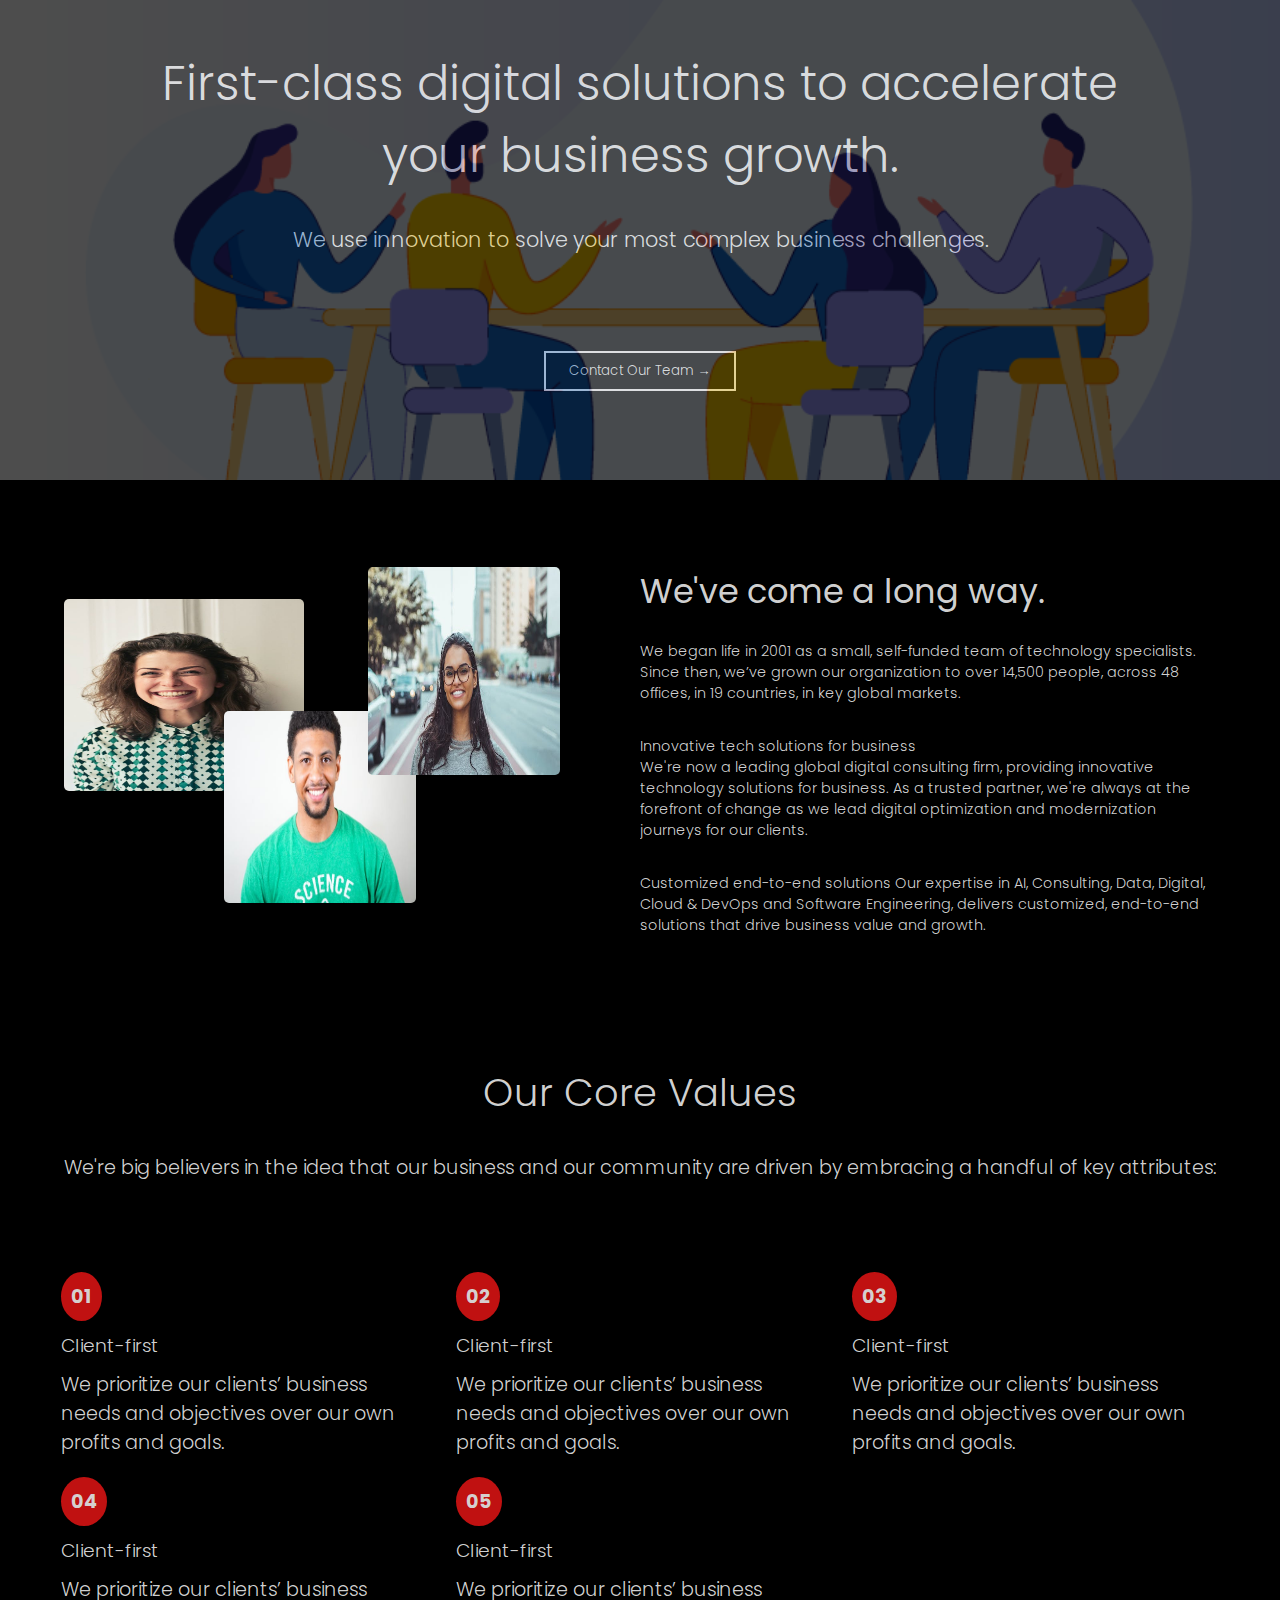
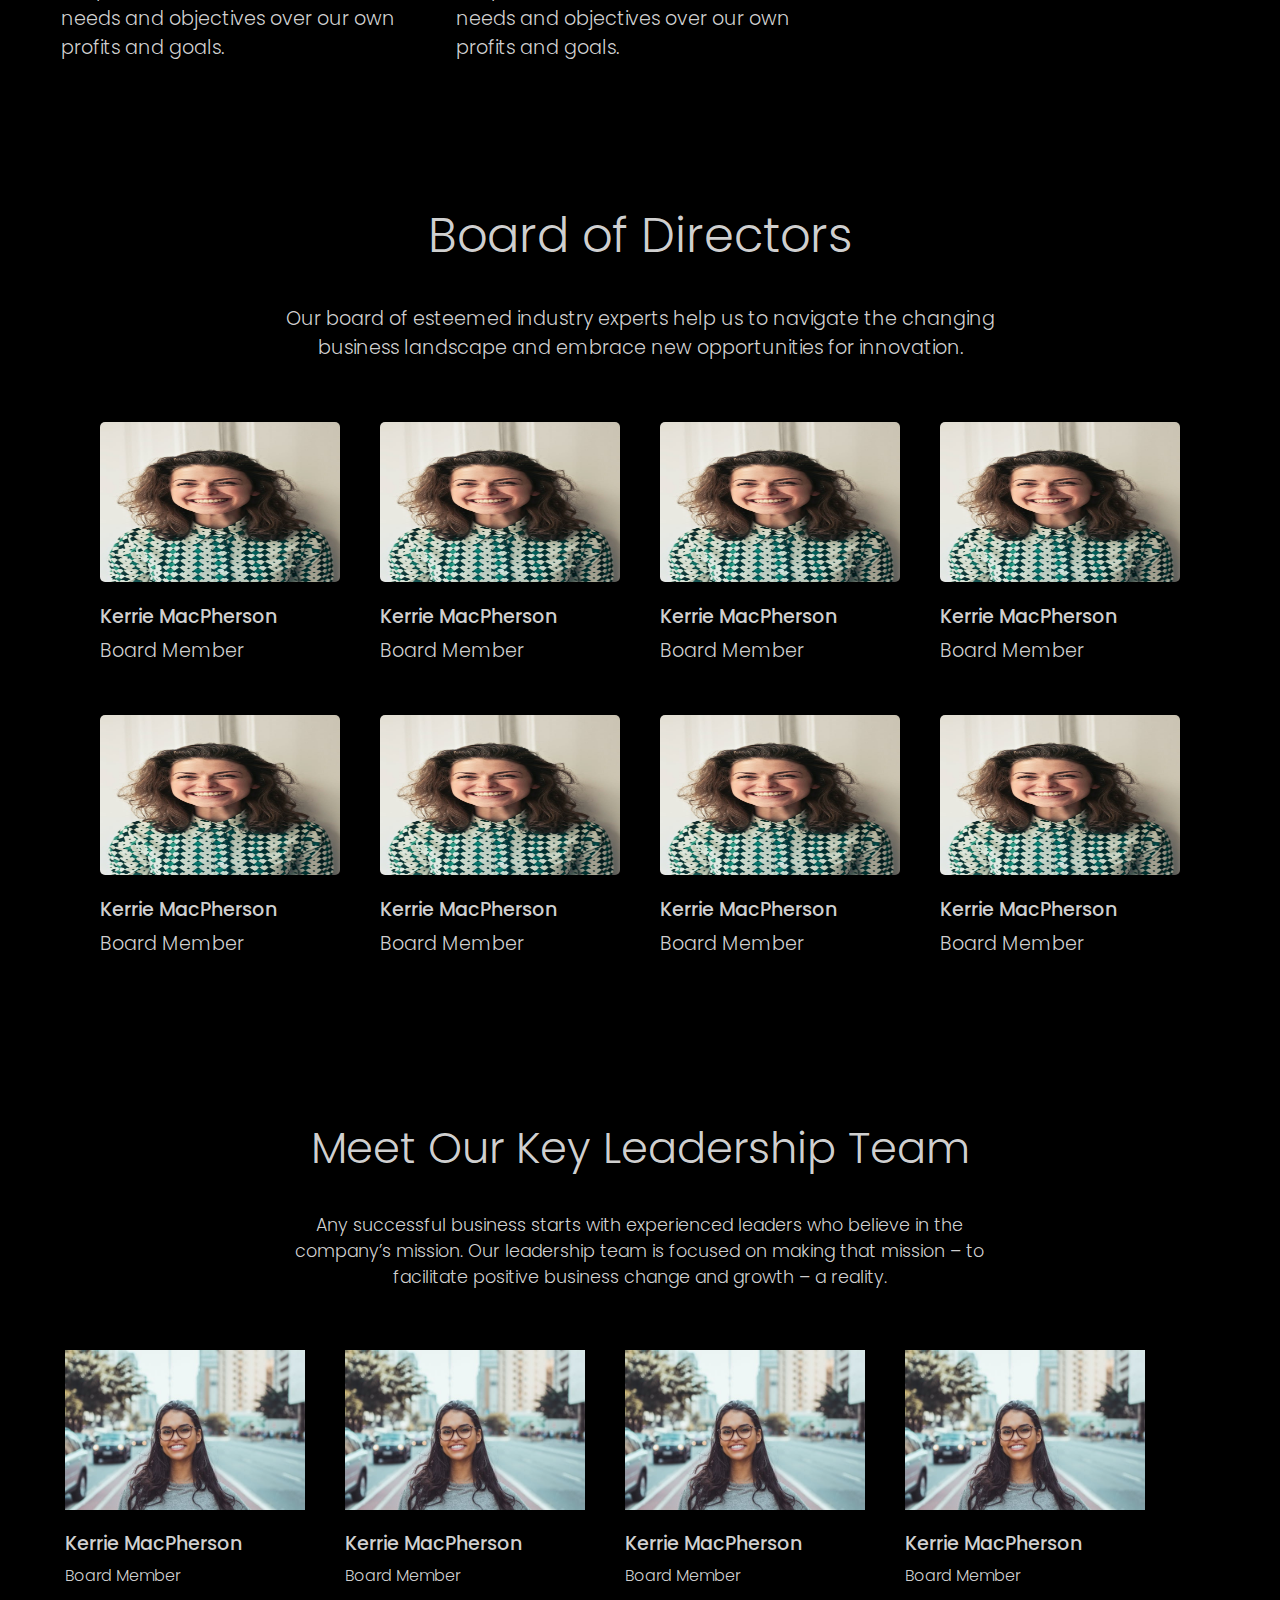
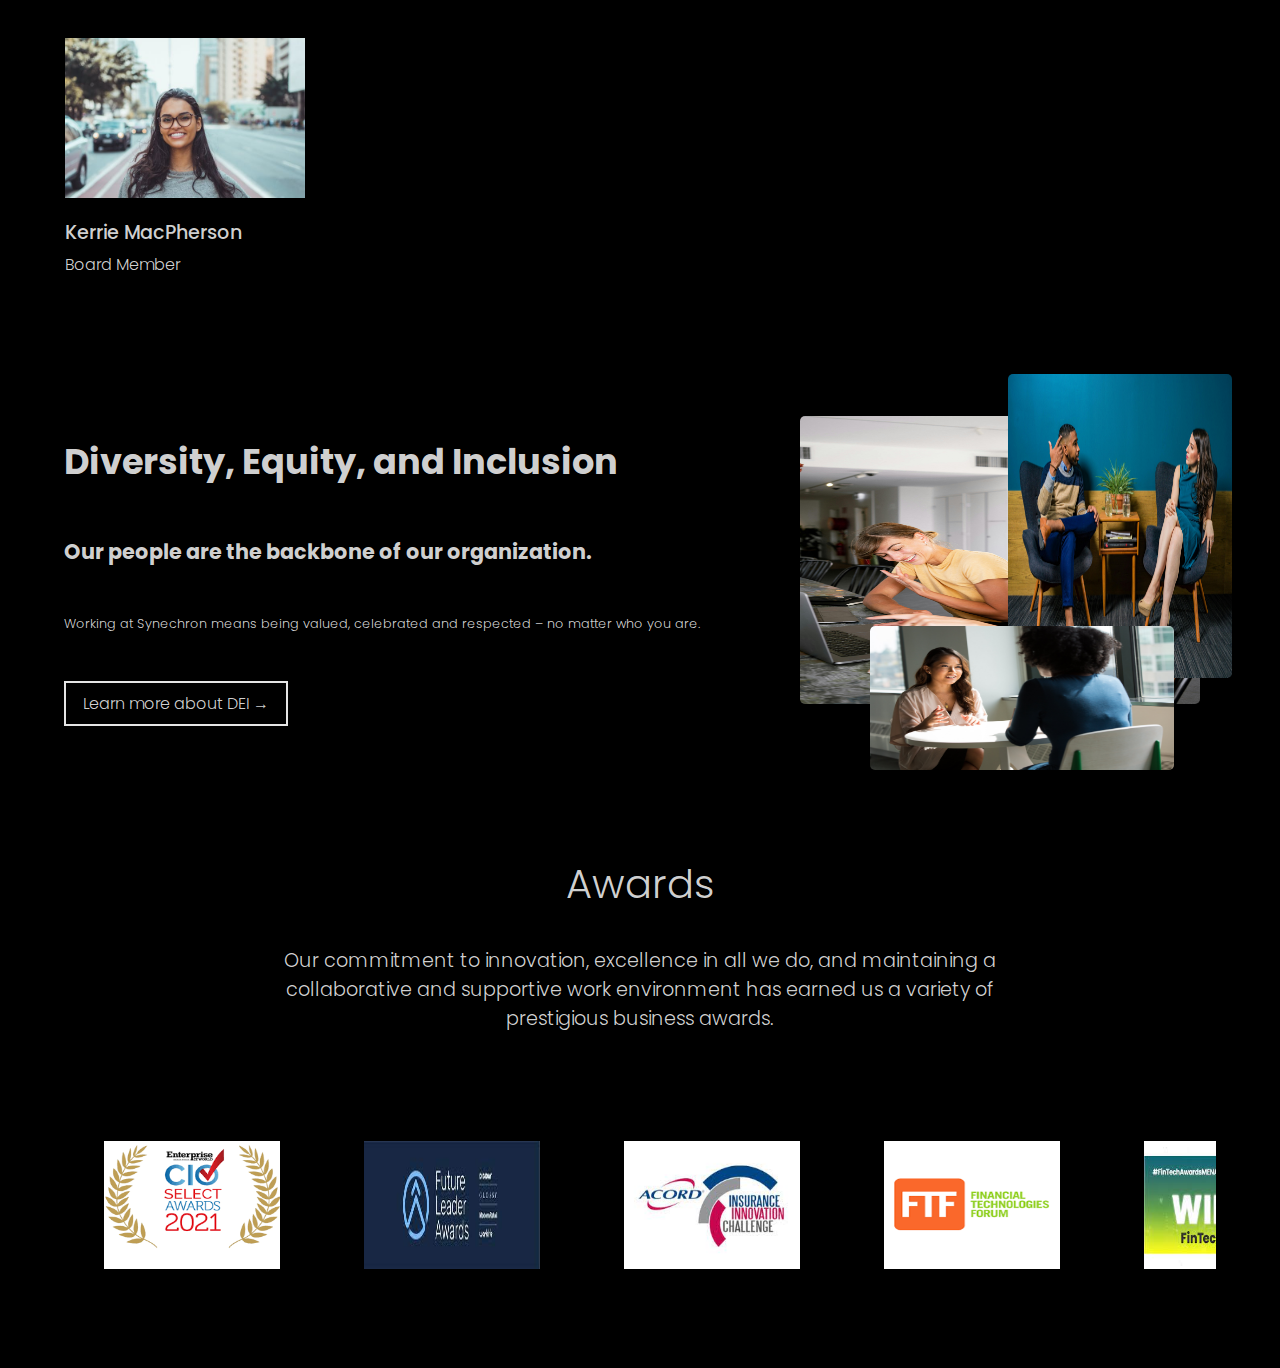
==== index.html @ c1de5769 "adding index" ====
<!DOCTYPE html>
<html lang="en">

<head>
    <meta charset="UTF-8">
    <meta name="viewport" content="width=device-width, initial-scale=1.0">
    <title>About us</title>
    <link rel="stylesheet" href="style.css">
    <link rel="stylesheet" href="moving.css">
    <link rel="stylesheet" href="https://cdnjs.cloudflare.com/ajax/libs/font-awesome/6.5.1/css/all.min.css" integrity="sha512-DTOQO9RWCH3ppGqcWaEA1BIZOC6xxalwEsw9c2QQeAIftl+Vegovlnee1c9QX4TctnWMn13TZye+giMm8e2LwA==" crossorigin="anonymous" referrerpolicy="no-referrer" />
</head>

<body>
    <section class="container" id="first-cont">
        <div class="text">
            <h1>First-class <b>digital solutions</b> to accelerate your business growth.</h1>
            <p>We use innovation to solve your most complex business
                challenges.</p>
            <button id="cont-1-btn">Contact Our Team &rarr;</button>
        </div>
    </section>
    <div class="background"></div>
    <section class="container-2">
        <div class="cont-2">
            <img src="images/image-1.jpeg" alt="this is image" class="cont-2-images" id="cont-2-1">
            <img src="images/image-2.jpeg" alt="this is image" class="cont-2-image" id="cont-2-2">
            <img src="images/image-3.jpeg" alt="this is image" class="cont-2-image" id="cont-2-3">
        </div>
        <div class="cont-2" id="cont-2-content">
            <div class="cont-2-block" style="margin-bottom: 2rem;">
                <h2 style="margin-bottom:1.5rem; font-size: 2.1rem; font-weight: 400;">We've come a long way.</h2>
                <p>We began life in 2001 as a small, self-funded team of technology specialists. Since then, we’ve grown
                    our organization to over 14,500 people, across 48 offices, in 19 countries, in key global markets.
                </p>
            </div>
            <div class="cont-2-block" style="margin-bottom: 2rem;">
                <p><b>Innovative tech solutions for business</b><br>
                    We're now a leading global digital consulting firm, providing innovative technology solutions for
                    business. As a trusted partner, we're always at the forefront of change as we lead digital
                    optimization and modernization journeys for our clients.</p>
            </div>
            <div class="cont-2-block">
                <p><b>Customized end-to-end solutions</b>
                    Our expertise in <b>AI, Consulting, Data, Digital, Cloud & DevOps and Software Engineering,</b>
                    delivers customized, end-to-end solutions that drive business value and growth.</p>
            </div>
        </div>
    </section>
    <section class="container-3">
        <div class="cont-3">
            <h1>Our Core Values</h1>
            <p style="font-size: 1.2rem;">We're big believers in the idea that our business and our community are driven
                by embracing a handful of key attributes:</p>
        </div>
        <div class="cont-3-1">
            <div class="cont-3-items">
                <p class="cont-3-p">01</p>
                <h3>Client-first</h3>
                <p>We prioritize our clients’ business needs and objectives over our own profits and goals.</p>
            </div>
            <div class="cont-3-items">
                <p class="cont-3-p">02</p>
                <h3>Client-first</h3>
                <p>We prioritize our clients’ business needs and objectives over our own profits and goals.</p>
            </div>
            <div class="cont-3-items">
                <p class="cont-3-p">03</p>
                <h3>Client-first</h3>
                <p>We prioritize our clients’ business needs and objectives over our own profits and goals.</p>
            </div>
            <div class="cont-3-items">
                <p class="cont-3-p">04</p>
                <h3>Client-first</h3>
                <p>We prioritize our clients’ business needs and objectives over our own profits and goals.</p>
            </div>
            <div class="cont-3-items">
                <p class="cont-3-p">05</p>
                <h3>Client-first</h3>
                <p>We prioritize our clients’ business needs and objectives over our own profits and goals.</p>
            </div>
        </div>
    </section>
    <section class="container-4">
        <div id="cont-4-1">
            <h1 style="margin-bottom: 2rem; font-size:3rem;">Board of Directors</h1>
            <p>Our board of esteemed industry experts help us to navigate the changing business landscape and embrace new opportunities for innovation.</p>
        </div>
            <div class="cont-4-directors">
                <div class="cont-4-dir">
            <div class="cont-4-items">
                <img src="images/image-1.jpeg" alt="this is image">
                <div class="cont-4-in">
                    <p class="cont-4-p1">Kerrie MacPherson</p>
                    <p>Board Member</p>
                    <i class="fa-brands fa-linkedin"></i>
                </div>
            </div>
            <div class="cont-4-items">
                <img src="images/image-1.jpeg" alt="this is image">
                <div class="cont-4-in">
                    <p class="cont-4-p1">Kerrie MacPherson</p>
                    <p>Board Member</p>
                    <i class="fa-brands fa-linkedin"></i>
                </div>
            </div>
            <div class="cont-4-items">
                <img src="images/image-1.jpeg" alt="this is image">
                <div class="cont-4-in">
                    <p class="cont-4-p1">Kerrie MacPherson</p>
                    <p>Board Member</p>
                    <i class="fa-brands fa-linkedin"></i>
                </div>
            </div>
            <div class="cont-4-items">
                <img src="images/image-1.jpeg" alt="this is image">
                <div class="cont-4-in">
                    <p class="cont-4-p1">Kerrie MacPherson</p>
                    <p>Board Member</p>
                    <i class="fa-brands fa-linkedin"></i>
                </div>
            </div>
            </div>
            <div class="cont-4-dir">
            <div class="cont-4-items">
               <img src="images/image-1.jpeg" alt="this is image">
               <div class="cont-4-in">
                   <p class="cont-4-p1">Kerrie MacPherson</p>
                   <p>Board Member</p>
                   <i class="fa-brands fa-linkedin"></i>
                </div> 
            </div>
            <div class="cont-4-items">
               <img src="images/image-1.jpeg" alt="this is image">
               <div class="cont-4-in">
                   <p class="cont-4-p1">Kerrie MacPherson</p>
                   <p>Board Member</p>
                   <i class="fa-brands fa-linkedin"></i>
                </div> 
            </div>
            <div class="cont-4-items">
              <img src="images/image-1.jpeg" alt="this is image">
              <div class="cont-4-in">
                  <p class="cont-4-p1">Kerrie MacPherson</p>
                  <p>Board Member</p>
                  <i class="fa-brands fa-linkedin"></i>
                </div>  
            </div>
            <div class="cont-4-items">
                <img src="images/image-1.jpeg" alt="this is image">
                <div class="cont-4-in">
                    <p class="cont-4-p1">Kerrie MacPherson</p>
                    <p>Board Member</p>
                    <i class="fa-brands fa-linkedin"></i>
                </div>
                </div>
            </div>
        </div>
    </section>

    <section class="container-5">
        <div id="cont-4-1">
            <h1 style="margin-bottom: 2rem; font-size:2.7rem;">Meet Our Key Leadership Team</h1>
            <p style="font-size: 1.1rem;">Any successful business starts with experienced leaders who believe in the company’s mission. Our leadership team is focused on making that mission – to facilitate positive business change and growth – a reality.</p>
        </div>
            <div class="cont-5-directors">
            <div class="cont-5-items">
                <img src="images/image-3.jpeg" alt="this is image">
                <div class="cont-4-in">
                    <p class="cont-4-p1">Kerrie MacPherson</p>
                    <p>Board Member</p>
                    <i class="fa-brands fa-linkedin"></i>
                </div>
            </div>
            <div class="cont-5-items">
                <img src="images/image-3.jpeg" alt="this is image">
                <div class="cont-4-in">
                    <p class="cont-4-p1">Kerrie MacPherson</p>
                    <p>Board Member</p>
                    <i class="fa-brands fa-linkedin"></i>
                </div>
            </div>
            <div class="cont-5-items">
               <img src="images/image-3.jpeg" alt="this is image">
               <div class="cont-4-in">
                   <p class="cont-4-p1">Kerrie MacPherson</p>
                   <p>Board Member</p>
                   <i class="fa-brands fa-linkedin"></i>
                </div> 
            </div>
            <div class="cont-5-items">
              <img src="images/image-3.jpeg" alt="this is image">
              <div class="cont-4-in">
                  <p class="cont-4-p1">Kerrie MacPherson</p>
                  <p>Board Member</p>
                  <i class="fa-brands fa-linkedin"></i>
                </div>  
            </div>
            <div class="cont-5-items">
                <img src="images/image-3.jpeg" alt="this is image">
                <div class="cont-4-in">
                    <p class="cont-4-p1">Kerrie MacPherson</p>
                    <p>Board Member</p>
                    <i class="fa-brands fa-linkedin"></i>
                </div>
            </div>
        </div>
    </section>
    <section class="container-6">
        <div class="cont-6-items">
            <p>Diversity, Equity, and Inclusion</p>
            <p> Our people are the backbone of our organization.</p>
            <p> Working at Synechron means being valued, celebrated and respected – no matter who you are.</p>
            <button>Learn more about DEI &rarr;</button>
        </div>
        <div class="cont-6-items" id="cont-6-relative">
         <img src="images/leader-1.jpg" alt="this is image"><img src="images/leader-2.jpg" alt="this is image"><img src="images/leader-3.jpg" alt="this is image">
        </div>
    </section>
    <section class="container-7">
        <div class="cont-7" style="margin-bottom: 3rem;">
            <h1>Awards</h1>
            <p>Our commitment to innovation, excellence in all we do, and maintaining a collaborative and supportive work environment has earned us a variety of prestigious business awards.</p>
        </div>
        <div class="logos">
            <div class="logos-slide">
              <img src="images/award.png" />
              <img src="images/award2.jpg" />
              <img src="images/award3.jpg" />
              <img src="images/award4.png" />
              <img src="images/award5.jpg" />
              <img src="images/award6.png" />
              <img src="images/award7.png" />
            </div>
          </div>
    </section>
</body>
          <script>
            var copy = document.querySelector(".logos-slide").cloneNode(true);
            document.querySelector(".logos").appendChild(copy);
          </script>

</html>
---- style.css ----
@import url('https://fonts.googleapis.com/css2?family=Poppins:ital,wght@0,100;0,200;0,300;0,400;0,500;0,600;0,700;0,800;0,900;1,100;1,200;1,300;1,400;1,500;1,600;1,700;1,800;1,900&display=swap');

* {
    margin: 0;
    padding: 0;
    scroll-behavior: smooth;
    box-sizing: border-box;
    background-color: black;
    color: rgba(214, 214, 214, 0.991);
    font-family: "Poppins", sans-serif;
    font-weight: 300;
    font-style: normal;
}

section {
    max-width: 1280px;
}

.container {
    margin: auto;
    padding-left: 4rem;
    padding-right: 4rem;
}

.text {
    text-align: center;
    font-family: "Roboto", sans-serif;
    margin: 3rem;
    display: flex;
    flex-direction: column;
    justify-content: center;
    align-items: center;
}

.text h1 {
    font-size: 3rem;
}

.text p {
    margin-top: 2rem;
    font-size: 1.3rem;
}

.background {
    background-image: url('images/bg-img.png');
    background-repeat: no-repeat;
    background-position: center;
    background-size: cover;
    position: absolute;
    top: 0;
    bottom: 0;
    left: 0;
    right: 0;
    opacity: 0.3;
    height: 30rem;
}

#cont-1-btn {
    border: 2px solid rgb(216, 214, 214);
    width: 12rem;
    height: 2.5rem;
    margin-top: 6rem;
}

/* container -2 css*/
.container-2 {
    margin: auto;
    display: flex;
    flex-direction: row;
    padding-top: 8rem;
    padding-left: 4rem;
    padding-right: 4rem;
    flex-wrap: wrap;
}

.cont-2 {
    width: 50%;
}

.container-2 div:first-child {
    position: relative;
}

.cont-2-images {
    width: 15rem;
    height: 12rem;
    border-radius: 5px;
}

.cont-2-image {
    width: 12rem;
    height: 13rem;
    border-radius: 5px;
}

#cont-2-1 {
    position: absolute;
    top: 2rem;
    bottom: 0rem;
    right: 0rem;
    left: 0rem;
}

#cont-2-2 {
    position: absolute;
    top: 9rem;
    bottom: 0rem;
    right: 0rem;
    left: 10rem;
    height: 12rem;
}

#cont-2-3 {
    position: absolute;
    top: 0rem;
    bottom: 0rem;
    right: 0rem;
    left: 19rem;
}

.cont-2-block p {
    font-size: 0.9rem;
}

/*container-3 css*/
.container-3 {
    padding-top: 8rem;
    width: 93%;
    text-align: center;
    display: flex;
    flex-direction: column;
    justify-content: center;
    align-items: center;
    margin: auto;
    max-width: 1280px;
}

.container-3 h1 {
    font-size: 2.4rem;
    margin-bottom: 2rem;
}

.cont-3 {
    width: 100%;
    margin-bottom: 2rem;
}

.cont-3-1 {
    margin-top: 3rem;
    display: flex;
    flex-wrap: wrap;
}

.cont-3-items {
    text-align: left;
    margin-right: 1.4rem;
    margin-left: 1rem;
    width: 30%;
    align-items: center;
}

.cont-3-items p {
    margin-bottom: 10px;
    margin-top: 10px;
    font-size: 1.2rem;
}

.cont-3-p {
    font-weight: bold;
    font-size: 1.2rem;
    display: inline-block;
    background-color: rgba(220, 20, 20, 0.872);
    padding: 10px;
    border-radius: 50%;
}

.container-4 {
    padding-top: 8rem;
    margin: auto;
    display: flex;
    flex-direction: column;
    text-align: center;
    align-items: center;
}

.container-4 h1 {
    margin-bottom: 20px;
    font-size: 2rem;
}

.container-4 p {
    font-size: 1.2rem;
}

#cont-4-1 {
    width: 60%;
    margin-bottom: 2.5rem;
}

.cont-4-directors {
    display: flex;
    flex-direction: column;
}

.cont-4-dir {
    display: flex;
    justify-content: center;
}

.cont-4-items {
    margin: 20px;
}

.cont-4-directors img {
    width: 15rem;
    height: 10rem;
    margin-bottom: 0.8rem;
    border-radius: 5px;
}

.cont-4-in {
    display: flex;
    flex-direction: column;
    align-items: start;
}

.cont-4-in i {
    font-size: 1.4rem;
    margin-top: 5px;
}

.cont-4-p1 {
    font-size: 1.2rem;
    font-weight: 500;
}

.cont-4-in p {
    margin-bottom: 5px;
}

/*container 5 css*/
.container-5 {
    padding-top: 8rem;
    max-width: 1400px;
    width: 93%;
    margin: auto;
    display: flex;
    flex-direction: column;
    text-align: center;
    align-items: center;
}

.cont-5-directors {
    display: flex;
    flex-wrap: wrap;
}

.cont-5-items {
    margin: 20px;
}

.cont-5-items img {
    width: 15rem;
    height: 10rem;
    margin-bottom: 0.8rem;
}

/*container-6 css*/
.container-6 {
    display: flex;
    flex-direction: row;
    padding-top: 8rem;
    padding-left: 4rem;
    padding-right: 4rem;
    margin: auto;
    justify-content: space-between;
    flex-wrap: wrap;
    align-items: center;
}

.container-6 .cont-6-items:first-child p:nth-child(1) {
    font-size: 2.2rem;
    font-weight: bold;
    margin-bottom: 3rem;
}

.container-6 .cont-6-items:first-child p:nth-child(2) {
    font-size: 1.3rem;
    font-weight: bold;
    margin-bottom: 3rem;
}

.container-6 .cont-6-items:first-child p:nth-child(3) {
    font-size: 0.8rem;
    margin-bottom: 3rem;
}

.cont-6-items button {
    font-size: 1rem;
    border: 2px solid rgb(229, 229, 229);
    background-color: none;
    height: 2.8rem;
    width: 14rem;
}

.cont-6-items button:hover {
    background-color: black;
    color: white;
    cursor: pointer;
}

#cont-6-relative {
    display: block;
    position: relative;
    margin-right: 26rem;
}

.cont-6-items img {
    position: absolute;
    border-radius: 5px;
}

.cont-6-items img:nth-child(1) {
    width: 25rem;
    height: 18rem;
    left: 0;
    right: 0;
    top: -165px;
    bottom: 0;
}

.cont-6-items img:nth-child(2) {
    width: 14rem;
    height: 19rem;
    left: 208px;
    right: 0;
    top: -207px;
    bottom: 0px;
}

.cont-6-items img:nth-child(3) {
    width: 19rem;
    height: 9rem;
    left: 70px;
    right: 0px;
    top: 45px;
    bottom: 0px;
}

/*Container 7 css*/
.container-7 {
    padding-top: 8rem;
    padding-bottom: 2rem;
    padding-left: 4rem;
    padding-right: 4rem;
    margin: auto;
    text-align: center;
    transition: 1s;
}

.accordion-cont-7 {
    position: relative;
    overflow: hidden;
    height: 14rem;
    transition: 0.5s;
}

.cont-7 {
    margin: auto;
    width: 65%;
    text-align: center;
}

.cont-7 h1 {
    font-size: 2.5rem;
    margin-bottom: 2rem;
}

.cont-7 p {
    font-size: 1.2rem;
}

.accordion-cont-7 img {
    transition: 0.5s;
    width: 11rem;
    height: 8rem;
    position: absolute;
    top: 0;
    bottom: 0;
    right: 0;
    left: 0;
}

@media only screen and (max-width:1253px) {

    .cont-2-images {
        width: 12rem;
        height: 10rem;
        border-radius: 5px;
    }

    .cont-2-image {
        width: 10rem;
        height: 10rem;
        border-radius: 5px;
    }

    #cont-2-1 {
        position: absolute;
        top: 0rem;
        bottom: 0rem;
        right: 0rem;
        left: 0rem;
    }

    #cont-2-2 {
        position: absolute;
        top: 6rem;
        bottom: 0rem;
        right: 0rem;
        left: 9rem;
        height: 13rem;
    }

    #cont-2-3 {
        position: absolute;
        top: 1rem;
        bottom: 0rem;
        right: 0rem;
        left: 17rem;
    }

    .cont-3-1 {
        justify-content: center;
    }

    .cont-4-dir {
        flex-wrap: wrap;
    }

    .cont-5-directors {
        justify-content: center;
        align-items: center;
    }

    .cont-6-items img:nth-child(1) {
        width: 14rem;
        height: 14rem;
        left: 0;
        right: 0;
        top: -165px;
        bottom: 0;
    }

    .cont-6-items img:nth-child(2) {
        width: 12rem;
        height: 16rem;
        left: 208px;
        right: 0;
        top: -207px;
        bottom: 0px;
    }

    .cont-6-items img:nth-child(3) {
        width: 15rem;
        height: 10rem;
        left: 70px;
        right: 0px;
        top: 45px;
        bottom: 0px;
    }

    .cont-7-buttons {
        margin-left: auto;
    }
}

@media only screen and (max-width:1218px) {
    .container-6 {
        flex-direction: column;
    }

    .cont-6-items {
        margin-bottom: 14rem;
    }

    .cont-6-items img:nth-child(1) {
        width: 16rem;
        height: 14rem;
        left: 0;
        right: 0;
        top: -59px;
        bottom: 0;
    }

    .cont-6-items img:nth-child(2) {
        width: 13rem;
        height: 15rem;
        left: 235px;
        right: 0;
        top: -95px;
        bottom: 0px;
    }

    .cont-6-items img:nth-child(3) {
        width: 17rem;
        height: 10rem;
        left: 70px;
        right: 0px;
        top: 139px;
        bottom: 0px;
    }
}

@media only screen and (max-width:1000px) {
    .cont-2-images {
        width: 13rem;
        height: 8rem;
        border-radius: 5px;
    }

    .cont-2-image {
        width: 10rem;
        height: 10rem;
        border-radius: 5px;
    }

    #cont-2-1 {
        top: 0rem;
        bottom: 0rem;
        right: 0rem;
        left: 0rem;
    }

    #cont-2-2 {
        top: 6rem;
        bottom: 0rem;
        right: 0rem;
        left: 7rem;
        height: 10rem;
    }

    #cont-2-3 {
        top: 0rem;
        bottom: 0rem;
        right: 0rem;
        left: 15rem;
    }
}

@media only screen and (max-width:895px) {
    .container-2 {
        flex-direction: column;
    }

    .cont-2 {
        width: auto;
    }

    .container-2 {
        justify-content: center;
        align-items: center;
    }

    #cont-2-content {
        margin-top: 18rem;
    }

    #cont-2-1 {
        width: 16rem;
        height: 10rem;
        top: 0rem;
        bottom: 0rem;
        right: 0rem;
        left: -18rem;
    }

    #cont-2-2 {
        width: 16rem;
        top: 6rem;
        bottom: 0rem;
        right: 0rem;
        left: -9rem;
        height: 10rem;
    }

    #cont-2-3 {
        width: 17rem;
        height: 11rem;
        top: -2rem;
        bottom: 0rem;
        right: 0rem;
        left: 2rem;
    }

}

@media only screen and (max-width:640px) {
    #cont-2-1 {
        width: 12rem;
        height: 10rem;
        top: 0rem;
        bottom: 0rem;
        right: 0rem;
        left: -15rem;
    }

    #cont-2-2 {
        width: 11rem;
        top: 6rem;
        bottom: 0rem;
        right: 0rem;
        left: -9rem;
        height: 10rem;
    }

    #cont-2-3 {
        width: 12rem;
        height: 11rem;
        top: -2rem;
        bottom: 0rem;
        right: 0rem;
        left: 0rem;
    }
    .cont-3-items{
        width: 40%;
    }
}

@media only screen and (max-width:590px) {
    .text {
        margin: 2rem;
    }

    .text h1 {
        font-size: 1.8rem;
    }

    .text p {
        font-size: 1.1rem;
    }

    .cont-6-items img:nth-child(1) {
        width: 12rem;
        height: 14rem;
        left: 0;
        right: 0;
        top: -59px;
        bottom: 0;
    }

    .cont-6-items img:nth-child(2) {
        width: 12rem;
        height: 15rem;
        left: 188px;
        right: 0;
        top: -95px;
        bottom: 0px;
    }

    .cont-6-items img:nth-child(3) {
        width: 17rem;
        height: 10rem;
        left: 70px;
        right: 0px;
        top: 139px;
        bottom: 0px;
    }

}

@media only screen and (max-width:465px) {
    #cont-2-1 {
        left: -10rem;
    height: 9rem;
    width: 10rem;
    }

    #cont-2-2 {
        top: 7rem;
        width: 10rem;
        height: 9rem;
        left: -5rem;
    }

    #cont-2-3 {
        width: 9rem;
    height: 9rem;
    top: -2rem;
    bottom: 0rem;
    right: 0rem;
    left: 1rem;
    }

    .cont-3-items {
        width: auto;
        font-size: 1rem;
        margin: 1rem 1rem;
    }

    .container-6 {
        padding-left: 1rem;
        padding-right: 1rem;
    }

    .text {
        margin: 2rem 0rem;
    }

    .text h1 {
        font-size: 1.8rem;
    }

    .text p {
        font-size: 1.1rem;
    }

    .cont-6-items img:nth-child(1) {
        width: 10rem;
        height: 9rem;
        left: 10px;
        right: 0;
        top: -37px;
        bottom: 0;
    }

    .cont-6-items img:nth-child(2) {
        width: 10rem;
        height: 12rem;
        left: 165px;
        top: -59px;
        bottom: 0px;
    }

    .cont-6-items img:nth-child(3) {
        width: 14rem;
        height: 10rem;
        left: 45px;
        right: 0px;
        top: 105px;
        bottom: 0px;
    }

    .cont-7 {
        width: auto;
    }

    .cont-7 p {
        font-size: 1.1rem;
    }

}
---- moving.css ----
@keyframes slide {
  from {
    transform: translateX(0);
  }
  to {
    transform: translateX(-100%);
  }
}

.logos {
  overflow: hidden;
  padding: 60px 0;
  white-space: nowrap;
  position: relative;
}

.logos:before,
.logos:after {
  position: absolute;
  top: 0;
  width: 250px;
  height: 100%;
  content: "";
  z-index: 2;
}

.logos:before {
  left: 0;
}

.logos:after {
  right: 0;
}


.logos-slide {
  display: inline-block;
  animation: 15s slide infinite linear;
}

.logos-slide img {
  width: 11rem;
  height: 8rem;
  margin: 0 40px;
}
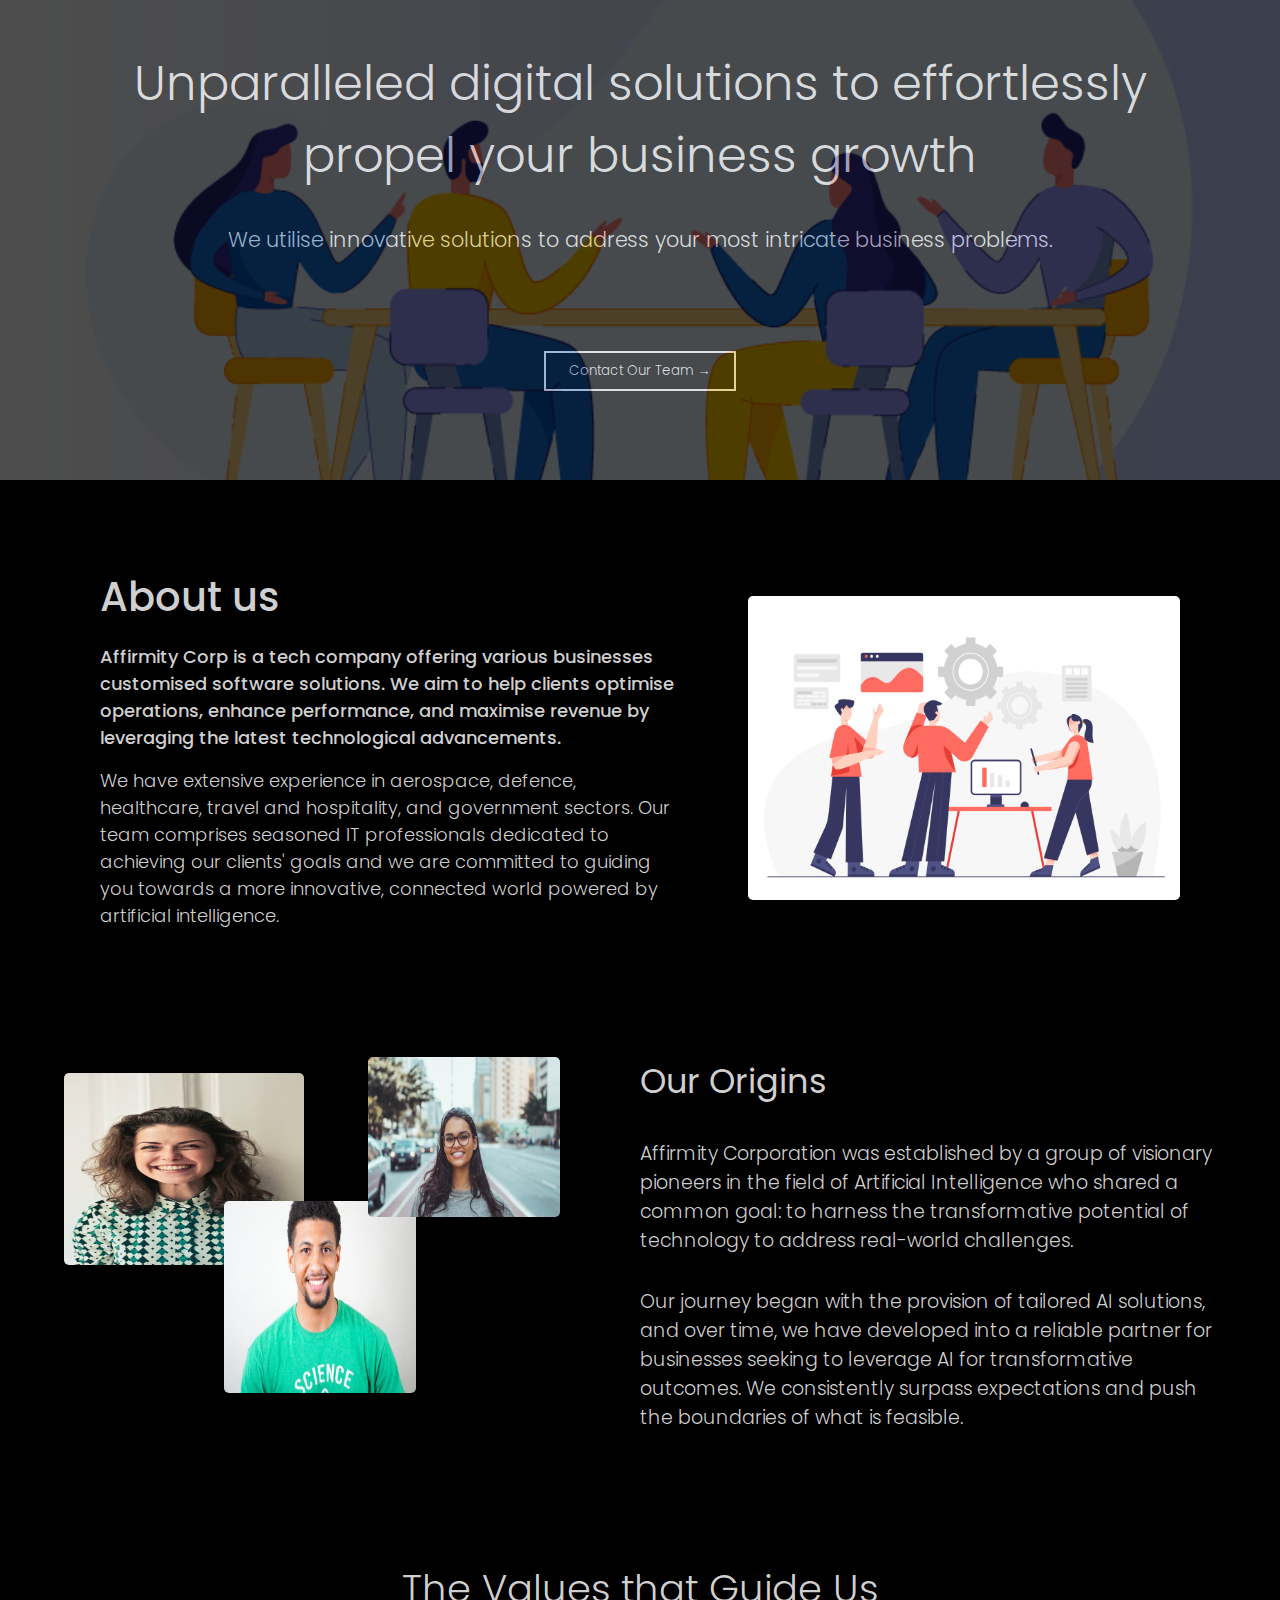
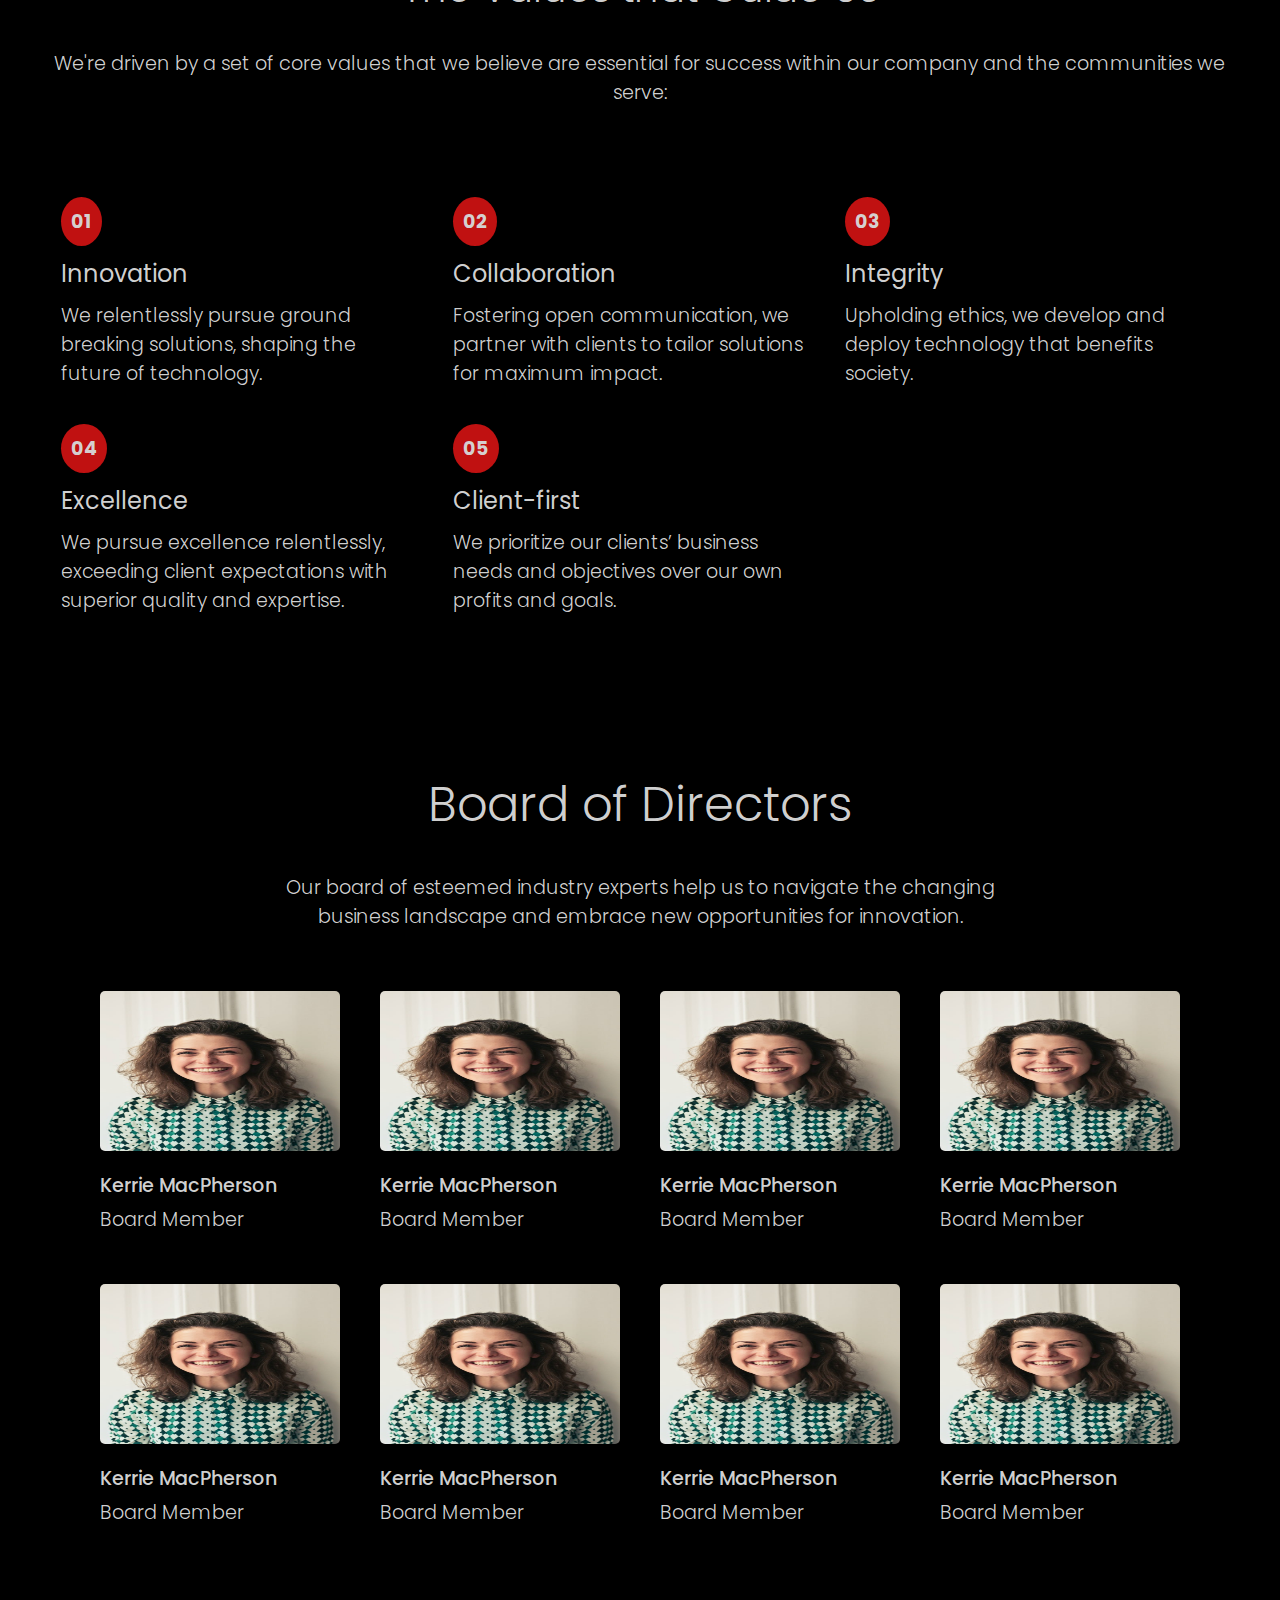
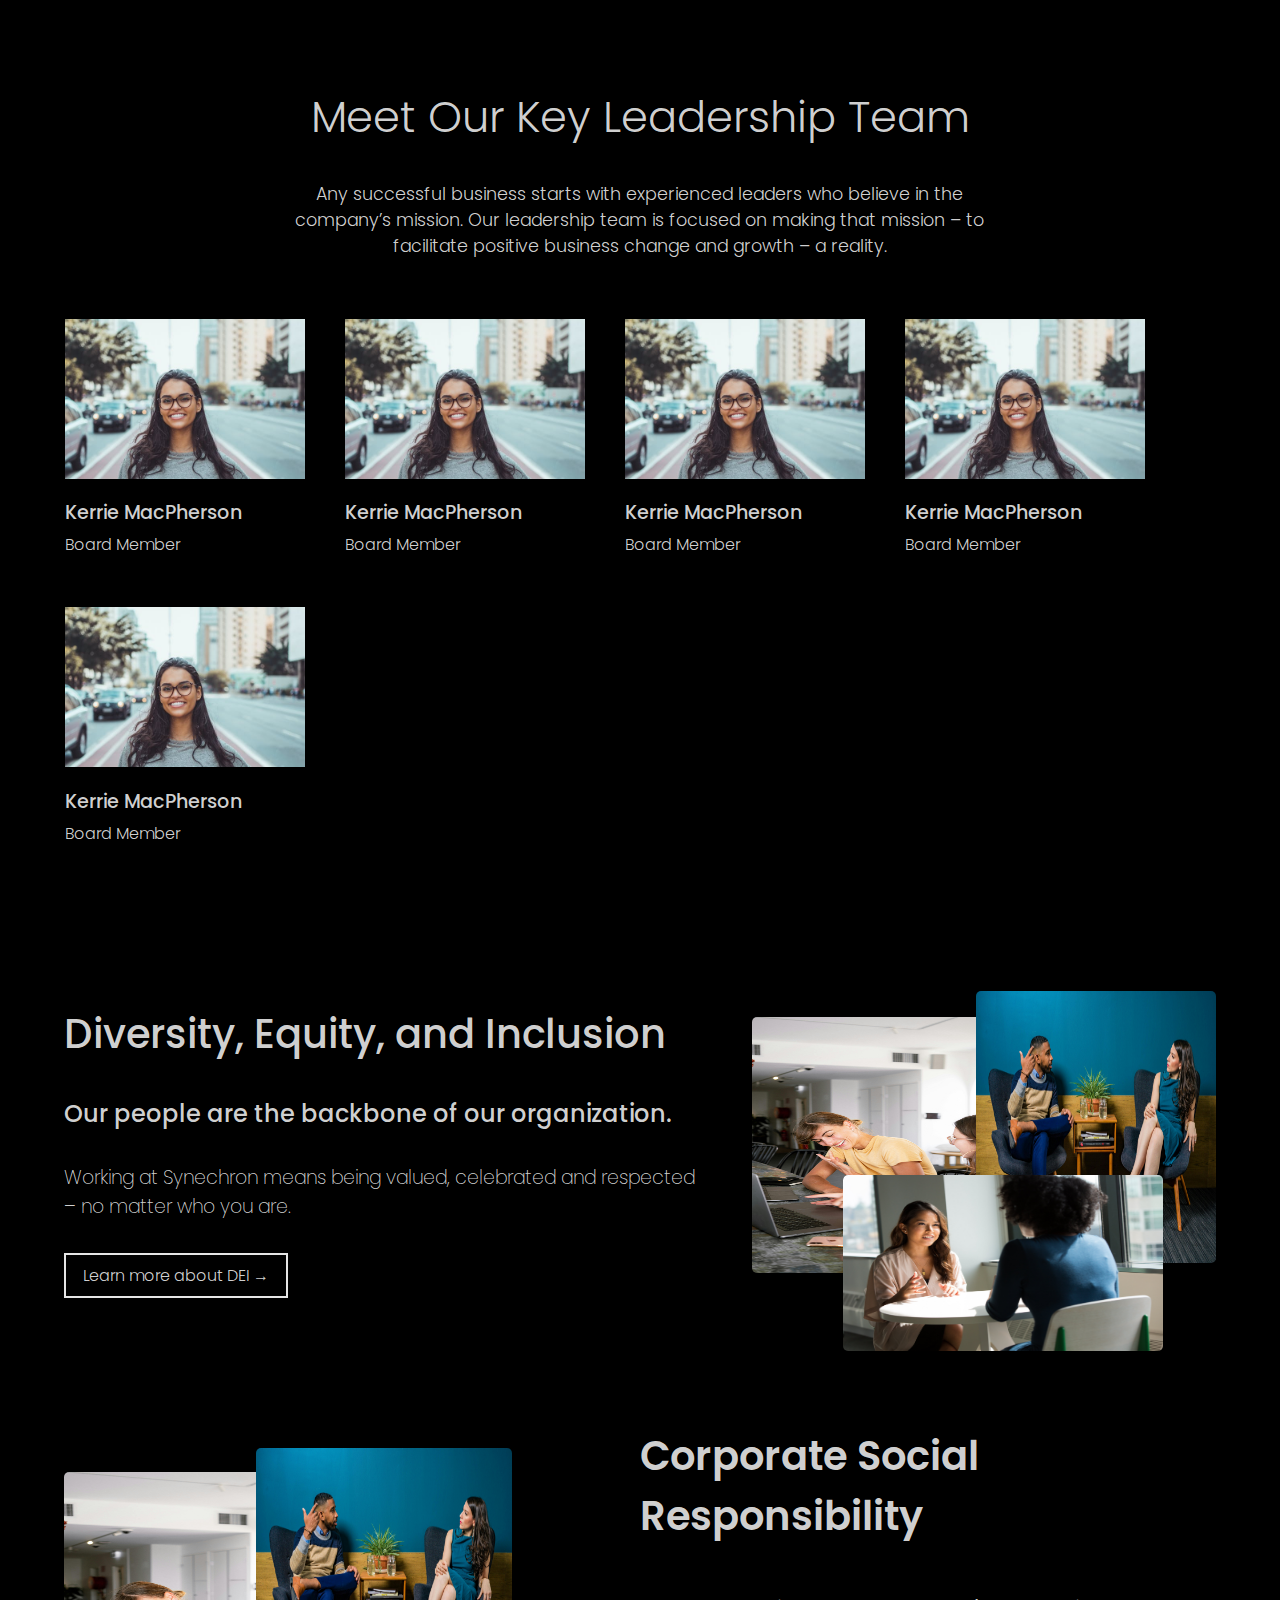
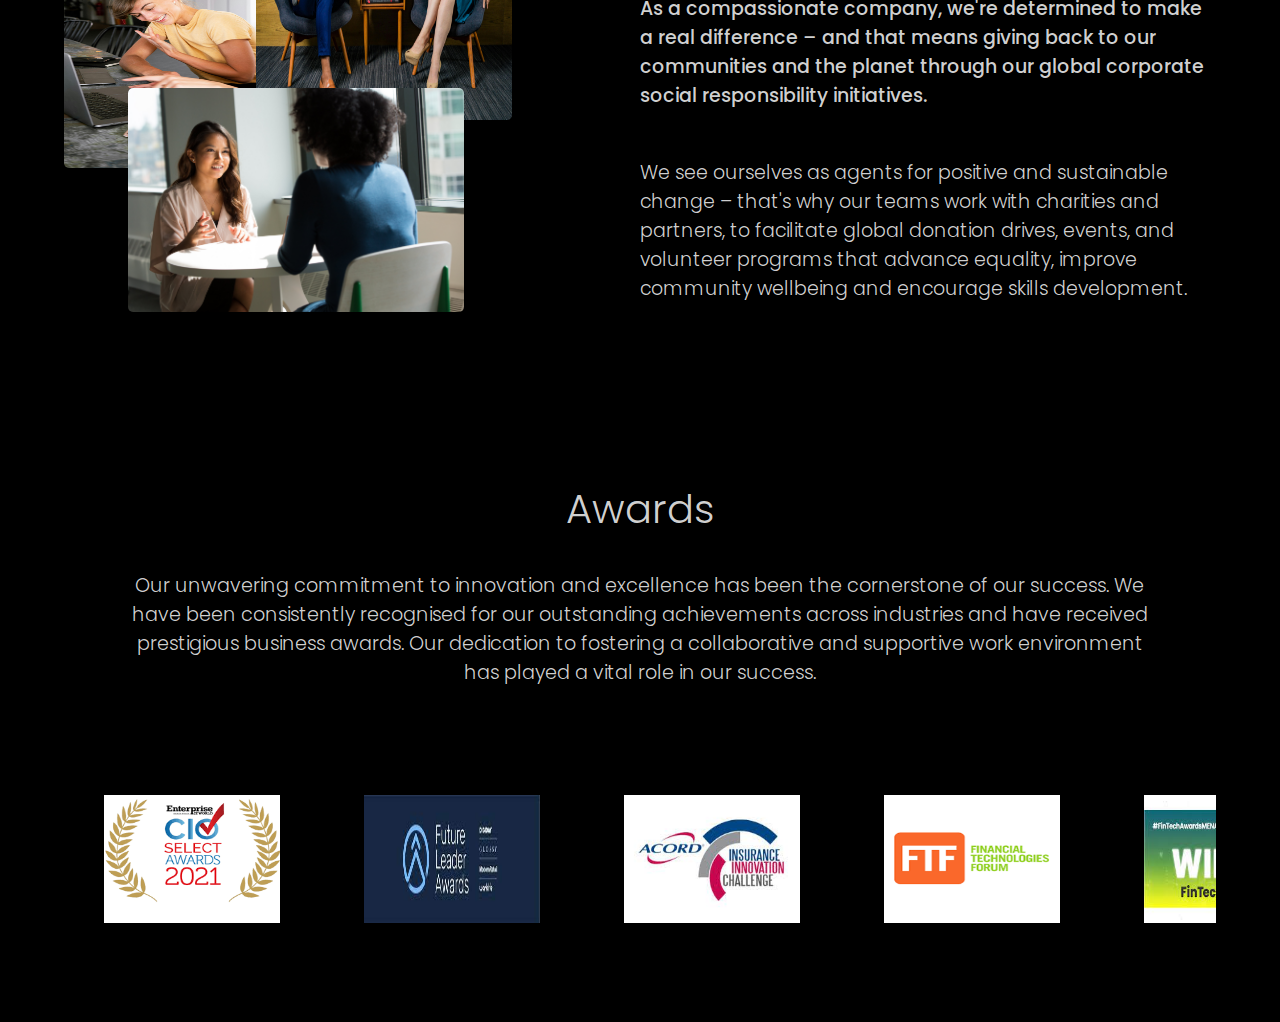
==== commit b3062332: "seventh commit" ====
--- a/index.html
+++ b/index.html
@@ -13,13 +13,29 @@
 <body>
     <section class="container" id="first-cont">
         <div class="text">
-            <h1>First-class <b>digital solutions</b> to accelerate your business growth.</h1>
-            <p>We use innovation to solve your most complex business
-                challenges.</p>
+        
+            <h1>Unparalleled <b>digital solutions</b> to effortlessly propel your business growth</h1>
+            <p>We utilise innovative solutions to address your most intricate business
+                problems.</p>
             <button id="cont-1-btn">Contact Our Team &rarr;</button>
         </div>
     </section>
     <div class="background"></div>
+    <section class="container-about">
+        <div class="cont-about">
+            <div class="cont-about-1">
+             <h1 style="margin-bottom: 1rem;">About us</h1>
+             <p style="font-weight: 500;">Affirmity Corp is a tech company offering various businesses customised software solutions.
+                 We aim to help clients optimise operations, enhance performance, and maximise revenue
+                 by leveraging the latest technological advancements.<p style="margin-top: 1rem;"> We have extensive experience in
+                    aerospace, defence, healthcare, travel and hospitality, and government sectors. Our team
+            comprises seasoned IT professionals dedicated to achieving our clients&#39; goals and we are
+            committed to guiding you towards a more innovative, connected world powered by artificial
+            intelligence.</p></p>
+        </div>   
+         <img src="images/aboutus.jpg" alt="this is image">
+        </div>
+    </section>
     <section class="container-2">
         <div class="cont-2">
             <img src="images/image-1.jpeg" alt="this is image" class="cont-2-images" id="cont-2-1">
@@ -28,50 +44,47 @@
         </div>
         <div class="cont-2" id="cont-2-content">
             <div class="cont-2-block" style="margin-bottom: 2rem;">
-                <h2 style="margin-bottom:1.5rem; font-size: 2.1rem; font-weight: 400;">We've come a long way.</h2>
-                <p>We began life in 2001 as a small, self-funded team of technology specialists. Since then, we’ve grown
-                    our organization to over 14,500 people, across 48 offices, in 19 countries, in key global markets.
-                </p>
+                <h2 style="margin-bottom:1.5rem; font-size: 2.1rem; font-weight: 400;">Our Origins</h2>
             </div>
             <div class="cont-2-block" style="margin-bottom: 2rem;">
-                <p><b>Innovative tech solutions for business</b><br>
-                    We're now a leading global digital consulting firm, providing innovative technology solutions for
-                    business. As a trusted partner, we're always at the forefront of change as we lead digital
-                    optimization and modernization journeys for our clients.</p>
+                <p><b>Affirmity Corporation was established by a group of visionary pioneers in the field of
+                    Artificial Intelligence who shared a common goal: to harness the transformative potential of
+                    technology to address real-world challenges.</p>
             </div>
             <div class="cont-2-block">
-                <p><b>Customized end-to-end solutions</b>
-                    Our expertise in <b>AI, Consulting, Data, Digital, Cloud & DevOps and Software Engineering,</b>
-                    delivers customized, end-to-end solutions that drive business value and growth.</p>
+                <p>Our journey began with the provision of
+                    tailored AI solutions, and over time, we have developed into a reliable partner for
+                    businesses seeking to leverage AI for transformative outcomes. We consistently surpass
+                    expectations and push the boundaries of what is feasible.</p>
             </div>
         </div>
     </section>
     <section class="container-3">
         <div class="cont-3">
-            <h1>Our Core Values</h1>
-            <p style="font-size: 1.2rem;">We're big believers in the idea that our business and our community are driven
-                by embracing a handful of key attributes:</p>
+            <h1>The Values that Guide Us</h1>
+            <p style="font-size: 1.2rem;">We&#39;re driven by a set of core values that we believe are essential for success
+                within our company and the communities we serve:</p>
         </div>
         <div class="cont-3-1">
             <div class="cont-3-items">
                 <p class="cont-3-p">01</p>
-                <h3>Client-first</h3>
-                <p>We prioritize our clients’ business needs and objectives over our own profits and goals.</p>
+                <h3>Innovation</h3>
+                <p>We relentlessly pursue ground breaking solutions, shaping the future of technology.</p>
             </div>
             <div class="cont-3-items">
                 <p class="cont-3-p">02</p>
-                <h3>Client-first</h3>
-                <p>We prioritize our clients’ business needs and objectives over our own profits and goals.</p>
+                <h3>Collaboration</h3>
+                <p>Fostering open communication, we partner with clients to tailor solutions for maximum impact.</p>
             </div>
             <div class="cont-3-items">
                 <p class="cont-3-p">03</p>
-                <h3>Client-first</h3>
-                <p>We prioritize our clients’ business needs and objectives over our own profits and goals.</p>
+                <h3>Integrity</h3>
+                <p>Upholding ethics, we develop and deploy technology that benefits society.</p>
             </div>
             <div class="cont-3-items">
                 <p class="cont-3-p">04</p>
-                <h3>Client-first</h3>
-                <p>We prioritize our clients’ business needs and objectives over our own profits and goals.</p>
+                <h3>Excellence</h3>
+                <p>We pursue excellence relentlessly, exceeding client expectations with superior quality and expertise.</p>
             </div>
             <div class="cont-3-items">
                 <p class="cont-3-p">05</p>
@@ -216,10 +229,21 @@
          <img src="images/leader-1.jpg" alt="this is image"><img src="images/leader-2.jpg" alt="this is image"><img src="images/leader-3.jpg" alt="this is image">
         </div>
     </section>
+    <section class="container-csr">
+        <div class="cont-csr-items" id="cont-csr-relative">
+            <img src="images/leader-1.jpg" alt="this is image"><img src="images/leader-2.jpg" alt="this is image"><img src="images/leader-3.jpg" alt="this is image">
+        </div>
+        <div class="cont-csr-items">
+            <p>Corporate Social Responsibility</p>
+            <p> As a compassionate company, we're determined to make a real difference – and that means giving back to our communities and the planet through our global corporate social responsibility initiatives.</p>
+            <p> We see ourselves as agents for positive and sustainable change – that's why our teams work with charities and partners, to facilitate global donation drives, events, and volunteer programs that advance equality, improve community wellbeing and encourage skills development.</p>
+        </div>
+    </section>
     <section class="container-7">
         <div class="cont-7" style="margin-bottom: 3rem;">
             <h1>Awards</h1>
-            <p>Our commitment to innovation, excellence in all we do, and maintaining a collaborative and supportive work environment has earned us a variety of prestigious business awards.</p>
+            <p>Our unwavering commitment to innovation and excellence has been the cornerstone of our
+                success. We have been consistently recognised for our outstanding achievements across industries and have received prestigious business awards. Our dedication to fostering a collaborative and supportive work environment has played a vital role in our success.</p>
         </div>
         <div class="logos">
             <div class="logos-slide">
--- a/style.css
+++ b/style.css
@@ -11,7 +11,17 @@
     font-weight: 300;
     font-style: normal;
 }
-
+::-webkit-scrollbar{
+    width: 10px;
+}
+::-webkit-scrollbar-track {
+    box-shadow: inset 0 0 5px rgb(213, 17, 17);
+    border-radius: 10px;
+  }
+  ::-webkit-scrollbar-thumb {
+    background: rgb(190, 24, 24);
+    border-radius: 10px;
+  }
 section {
     max-width: 1280px;
 }
@@ -61,7 +71,40 @@
     height: 2.5rem;
     margin-top: 6rem;
 }
-
+/*About us section*/
+.container-about{
+    padding-top: 8rem;
+    padding-left: 4rem;
+    padding-right: 4rem;
+    margin: auto;
+}
+.cont-about{
+    display: flex;
+    justify-content: space-around;
+    flex-wrap: wrap;
+}
+.cont-about h1{
+    font-size: 40px;
+    font-weight: 500;
+}
+.cont-about-1 p{
+    font-size: 18px;
+}
+.container-about div:nth-child(2){
+    display: flex;
+    flex-wrap: wrap;
+    flex-direction: row;
+    justify-content: space-around;
+}
+.cont-about-1{
+    width: 50%;
+}
+.cont-about img{
+    border-radius: 5px;
+    margin-top: 1.8rem;
+    width: 27rem;
+    height: 19rem;
+}
 /* container -2 css*/
 .container-2 {
     margin: auto;
@@ -89,13 +132,13 @@
 
 .cont-2-image {
     width: 12rem;
-    height: 13rem;
+    height: 10rem;
     border-radius: 5px;
 }
 
 #cont-2-1 {
     position: absolute;
-    top: 2rem;
+    top: 1rem;
     bottom: 0rem;
     right: 0rem;
     left: 0rem;
@@ -119,7 +162,7 @@
 }
 
 .cont-2-block p {
-    font-size: 0.9rem;
+    font-size: 19px;
 }
 
 /*container-3 css*/
@@ -153,21 +196,25 @@
 
 .cont-3-items {
     text-align: left;
-    margin-right: 1.4rem;
+    margin-right: 1.2rem;
     margin-left: 1rem;
+    margin-bottom: 1rem;
     width: 30%;
     align-items: center;
 }
-
+.cont-3-items h3{
+    font-size: 24px;
+    font-weight: 400;
+}
 .cont-3-items p {
     margin-bottom: 10px;
     margin-top: 10px;
-    font-size: 1.2rem;
+    font-size: 19px;
 }
 
 .cont-3-p {
     font-weight: bold;
-    font-size: 1.2rem;
+    font-size: 1.3rem;
     display: inline-block;
     background-color: rgba(220, 20, 20, 0.872);
     padding: 10px;
@@ -277,22 +324,25 @@
     flex-wrap: wrap;
     align-items: center;
 }
-
+.container-6 div:first-child{
+    width: 55%;
+}
 .container-6 .cont-6-items:first-child p:nth-child(1) {
-    font-size: 2.2rem;
-    font-weight: bold;
-    margin-bottom: 3rem;
+    font-size: 40px;
+    font-weight: 500;
+    margin-bottom: 2rem;
 }
 
 .container-6 .cont-6-items:first-child p:nth-child(2) {
-    font-size: 1.3rem;
-    font-weight: bold;
-    margin-bottom: 3rem;
+    font-size: 24px;
+    font-weight: 500;
+    margin-bottom: 2rem;
 }
 
 .container-6 .cont-6-items:first-child p:nth-child(3) {
-    font-size: 0.8rem;
-    margin-bottom: 3rem;
+    font-size: 19px;
+    font-weight: 200;
+    margin-bottom: 2rem;
 }
 
 .cont-6-items button {
@@ -321,32 +371,89 @@
 }
 
 .cont-6-items img:nth-child(1) {
-    width: 25rem;
-    height: 18rem;
-    left: 0;
+    width: 20rem;
+    height: 16rem;
+    top: -8.4rem;
+    right: -17rem;
+}
+
+.cont-6-items img:nth-child(2) {
+    width: 15rem;
+    height: 17rem;
+    left: 176px;
     right: 0;
-    top: -165px;
-    bottom: 0;
-}
-
-.cont-6-items img:nth-child(2) {
-    width: 14rem;
-    height: 19rem;
-    left: 208px;
-    right: 0;
-    top: -207px;
+    top: -10rem;
     bottom: 0px;
 }
 
 .cont-6-items img:nth-child(3) {
-    width: 19rem;
-    height: 9rem;
-    left: 70px;
+    width: 20rem;
+    height: 11rem;
+    left: 43px;
     right: 0px;
-    top: 45px;
+    top: 24px;
     bottom: 0px;
 }
-
+/*container csr*/
+.container-csr{
+    padding-top: 8rem;
+    padding-left: 4rem;
+    padding-right: 4rem;
+    display: flex;
+    flex-direction: row;
+    margin: auto;
+    justify-content: space-between;
+    align-items: center;
+
+}
+#cont-csr-relative {
+    display: block;
+    position: relative;
+}
+.cont-csr-items{
+    width: 65%;
+}
+.container-csr .cont-csr-items:nth-child(2) p:nth-child(1) {
+    font-size: 40px;
+    font-weight: 600;
+    margin-bottom: 3rem;
+}
+
+.container-csr .cont-csr-items:nth-child(2) p:nth-child(2) {
+    font-size: 19px;
+    font-weight: 500;
+    margin-bottom: 3rem;
+}
+
+.container-csr .cont-csr-items:nth-child(2) p:nth-child(3) {
+    font-size: 19px;
+    margin-bottom: 3rem;
+}
+.cont-csr-items img{
+border-radius: 5px;
+}
+.cont-csr-items img:nth-child(1){
+    width: 22rem;
+    height: 18.5rem;
+    position: absolute;
+    bottom: -5rem;
+    left: 0rem;
+}
+.cont-csr-items img:nth-child(2){
+    width: 16rem;
+    height: 17rem;
+    position: absolute;
+    top: -15rem;
+    left: 12rem;
+
+}
+.cont-csr-items img:nth-child(3){
+    width: 21rem;
+    height: 14rem;
+    position: absolute;
+    top: 0rem;
+    left: 4rem;
+}
 /*Container 7 css*/
 .container-7 {
     padding-top: 8rem;
@@ -367,7 +474,7 @@
 
 .cont-7 {
     margin: auto;
-    width: 65%;
+    width: 90%;
     text-align: center;
 }
 
@@ -479,7 +586,9 @@
     .container-6 {
         flex-direction: column;
     }
-
+    .container-6 div:first-child{
+        width: 80%;
+    }
     .cont-6-items {
         margin-bottom: 14rem;
     }
@@ -511,14 +620,49 @@
         bottom: 0px;
     }
 }
-
+@media only screen and (max-width: 1050px){
+    .cont-csr-items img:nth-child(1){
+        width: 19rem;
+        height: 15.5rem;
+        position: absolute;
+        bottom: -5rem;
+        left: 0rem;
+    }
+    .cont-csr-items img:nth-child(2){
+        width: 15rem;
+        height: 14rem;
+        position: absolute;
+        top: -12rem;
+        left: 11rem;
+    
+    }
+    .cont-csr-items img:nth-child(3){
+        width: 18rem;
+        height: 12rem;
+        position: absolute;
+        top: 0rem;
+        left: 3rem;
+    }
+    
+}
 @media only screen and (max-width:1000px) {
+    .cont-about-1{
+        width: 80%;
+    }
+    .cont-about-1 p{
+        font-size: 15px;
+    }
+    .cont-about img{
+        margin-top: 2rem;
+        width: 20rem;
+        height: 15rem;
+    }
     .cont-2-images {
         width: 13rem;
         height: 8rem;
         border-radius: 5px;
     }
-
+    
     .cont-2-image {
         width: 10rem;
         height: 10rem;
@@ -545,6 +689,17 @@
         bottom: 0rem;
         right: 0rem;
         left: 15rem;
+    }
+    .container-csr{
+        flex-direction: column;
+    }
+    #cont-csr-relative{
+        margin-top: 15rem;
+        margin-bottom: 15rem;
+        margin-left: 1vw;
+    }
+    .cont-csr-items{
+        width: 80%;
     }
 }
 
@@ -666,10 +821,75 @@
         top: 139px;
         bottom: 0px;
     }
-
-}
-
+    #cont-csr-relative{
+        margin-top: 15rem;
+        margin-bottom: 15rem;
+        margin-left: 1vw;
+    }
+    .cont-csr-items{
+        width: 90%;
+    }
+    .cont-csr-items img:nth-child(1) {
+        width: 18rem;
+        height: 12.5rem;
+        position: absolute;
+        bottom: -5rem;
+        left: -1rem;
+    }
+    .cont-csr-items img:nth-child(2) {
+        width: 15rem;
+    height: 12rem;
+    position: absolute;
+    top: -10rem;
+    left: 9rem;
+    }
+    .cont-csr-items img:nth-child(3) {
+        width: 17rem;
+        height: 11rem;
+        position: absolute;
+        top: 0rem;
+        left: 3rem;
+    }
+
+}
+@media only screen and (max-width:484px){
+    #cont-csr-relative{
+        margin-top: 15rem;
+        margin-bottom: 15rem;
+        margin-left: -6vw;
+    }
+    .cont-csr-items{
+        width: 90%;
+    }
+    .cont-csr-items img:nth-child(1) {
+        width: 13rem;
+    height: 10.5rem;
+    position: absolute;
+    bottom: -5rem;
+    left: -1rem;
+    }
+    .cont-csr-items img:nth-child(2) {
+        width: 13rem;
+        height: 10rem;
+        position: absolute;
+        top: -8rem;
+        left: 9rem;
+    }
+    .cont-csr-items img:nth-child(3) {
+        width: 15rem;
+        height: 10rem;
+        position: absolute;
+        top: 0rem;
+        left: 2rem;
+    }
+}
 @media only screen and (max-width:465px) {
+    .background{
+        height: 35rem;
+    }
+    .cont-about-1{
+        width: 100%;
+    }
     #cont-2-1 {
         left: -10rem;
     height: 9rem;
@@ -749,4 +969,35 @@
         font-size: 1.1rem;
     }
 
+}
+@media only screen and (max-width:390px){
+    #cont-csr-relative{
+        margin-top: 15rem;
+        margin-bottom: 15rem;
+        margin-left: -18vw;
+    }
+    .cont-csr-items{
+        width: 90%;
+    }
+    .cont-csr-items img:nth-child(1) {
+        width: 10rem;
+        height: 10.5rem;
+        position: absolute;
+        bottom: -5rem;
+        left: -1rem;
+    }
+    .cont-csr-items img:nth-child(2) {
+        width: 12rem;
+        height: 11rem;
+        position: absolute;
+        top: -8rem;
+        left: 9rem;
+    }
+    .cont-csr-items img:nth-child(3) {
+        width: 14rem;
+        height: 10rem;
+        position: absolute;
+        top: 0rem;
+        left: 2rem;
+    }
 }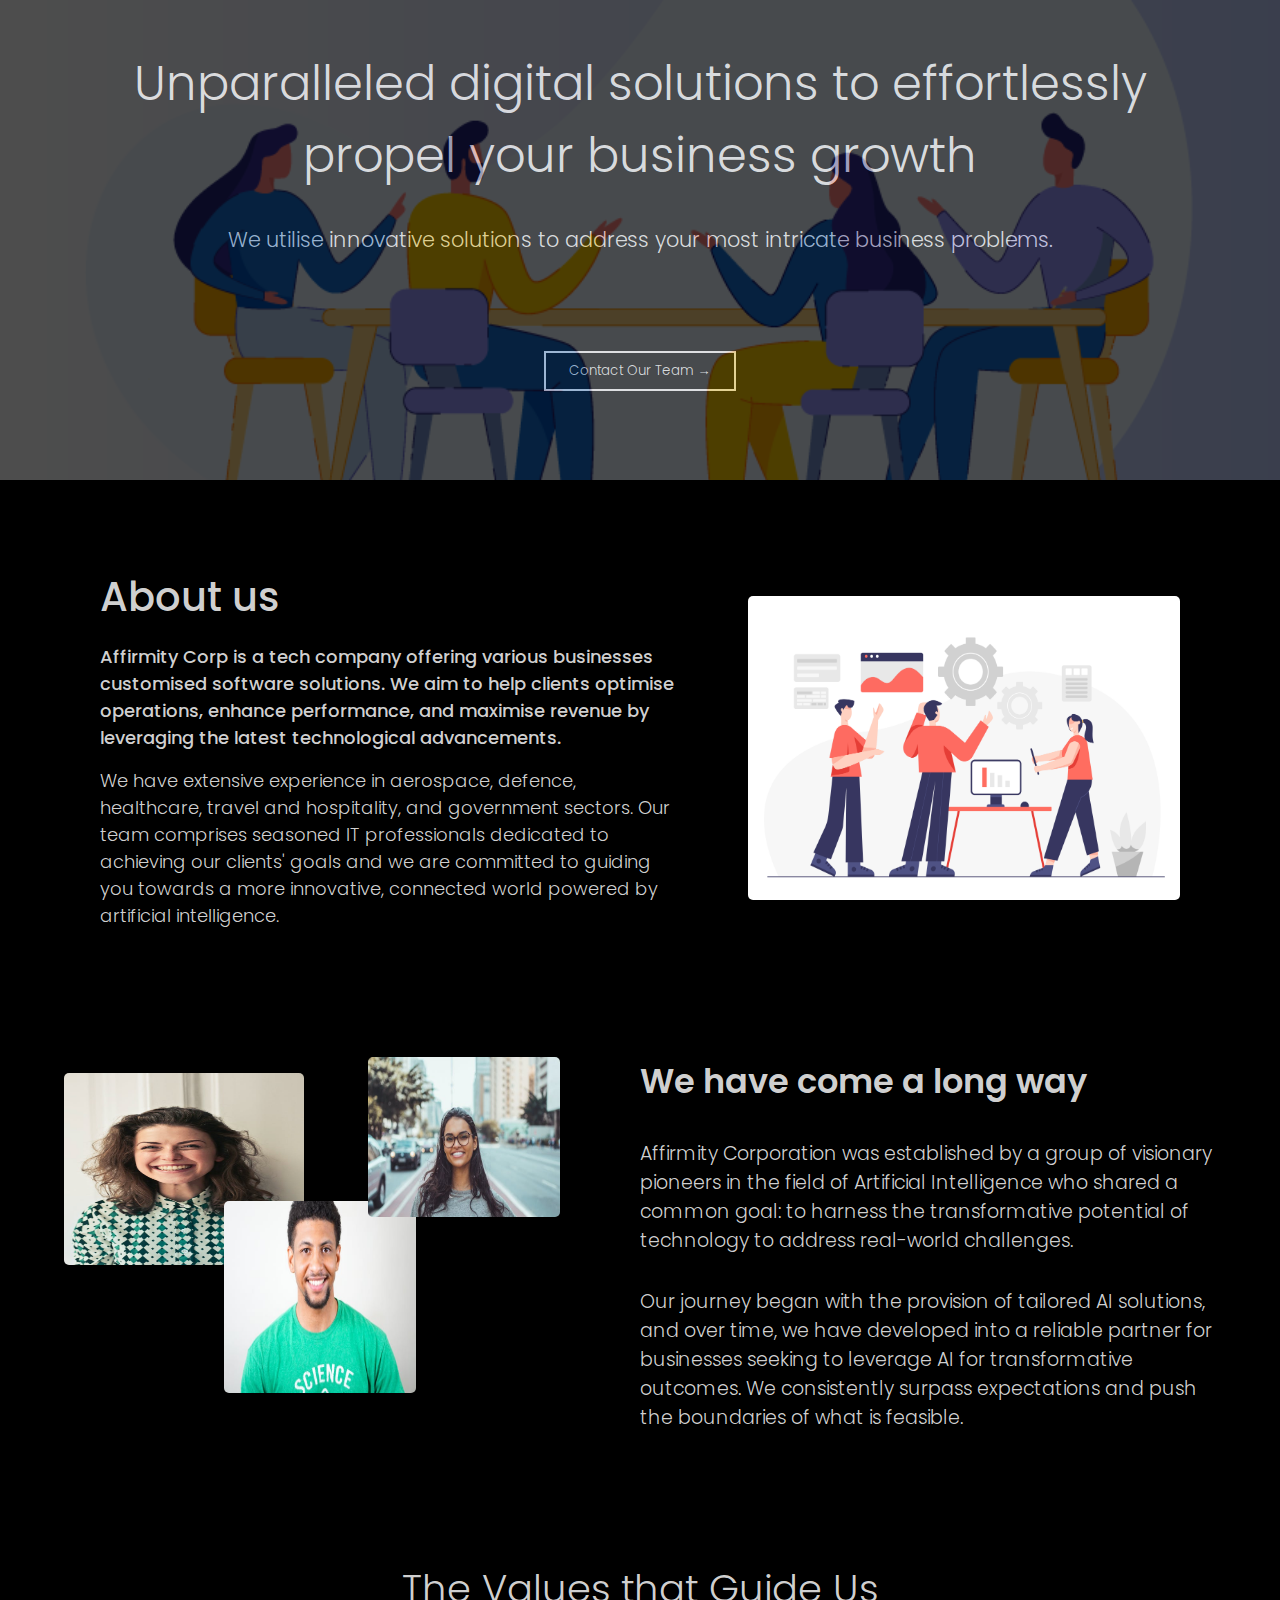
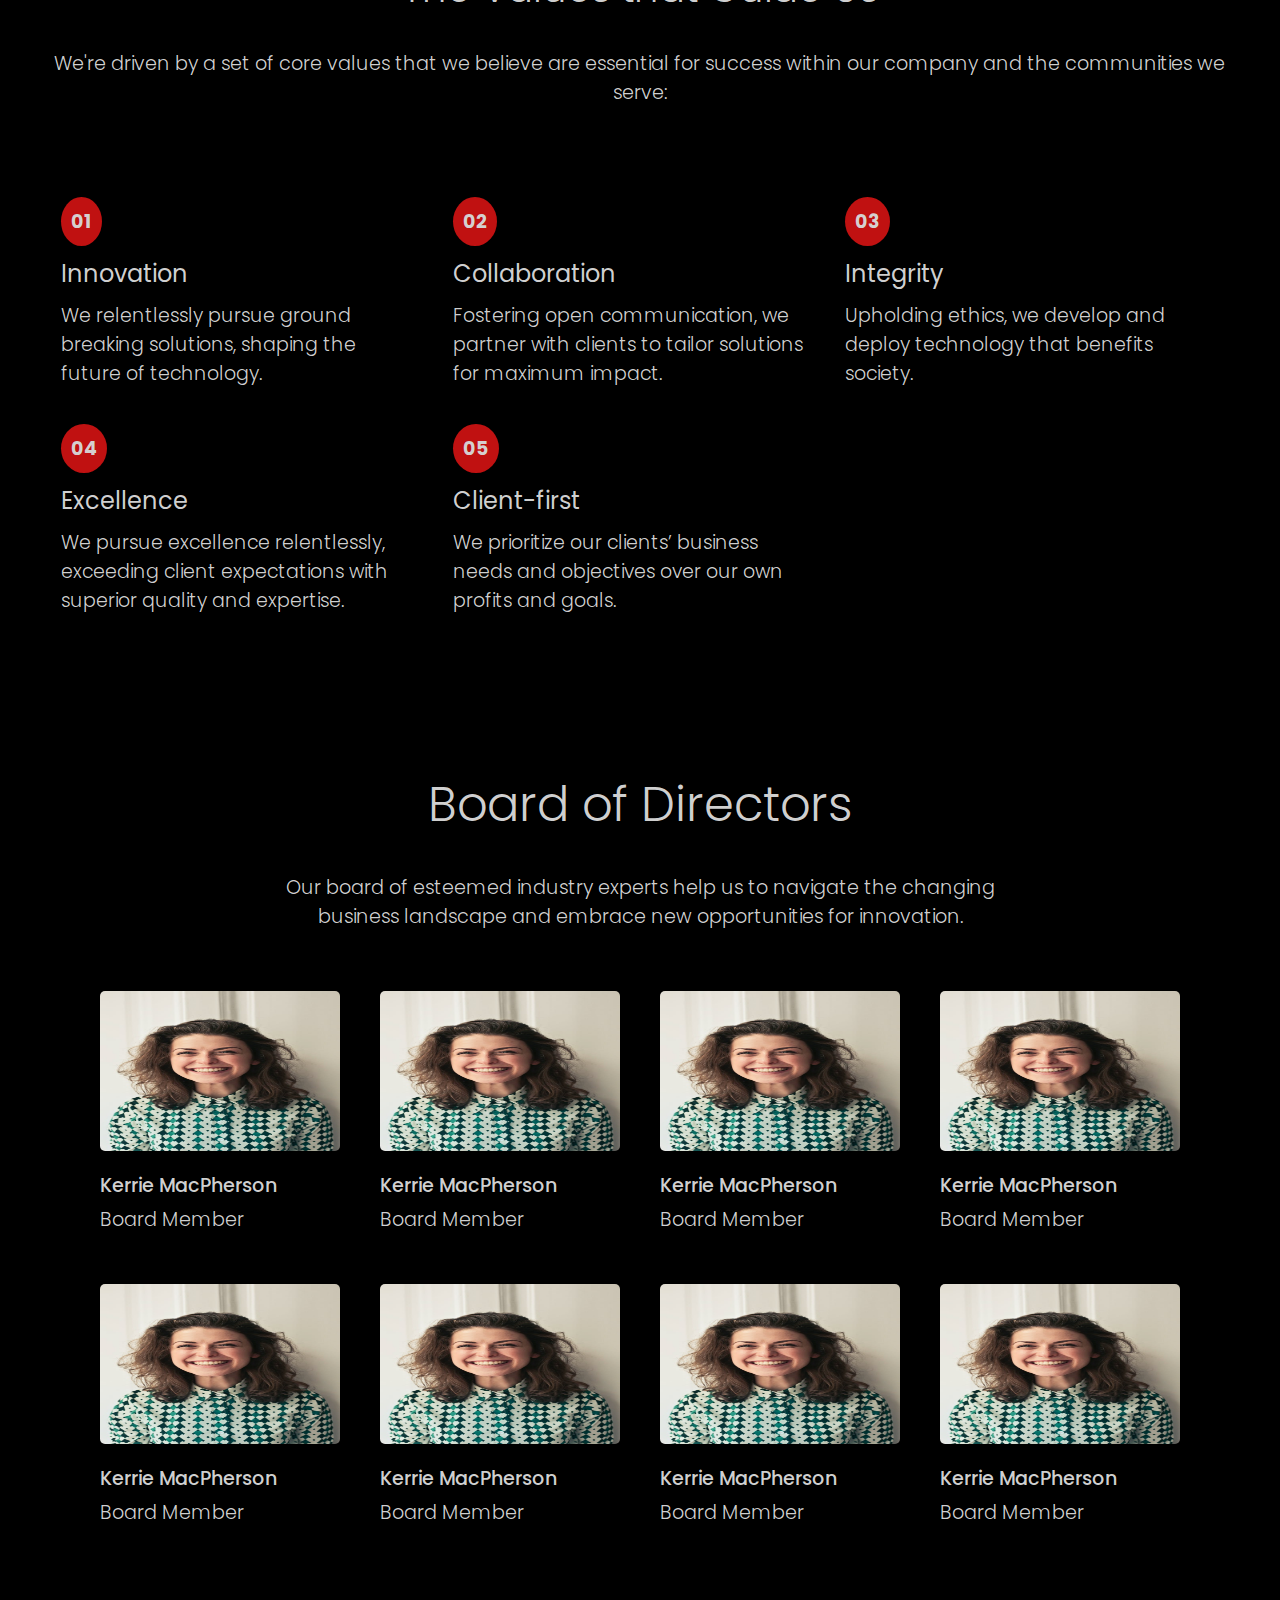
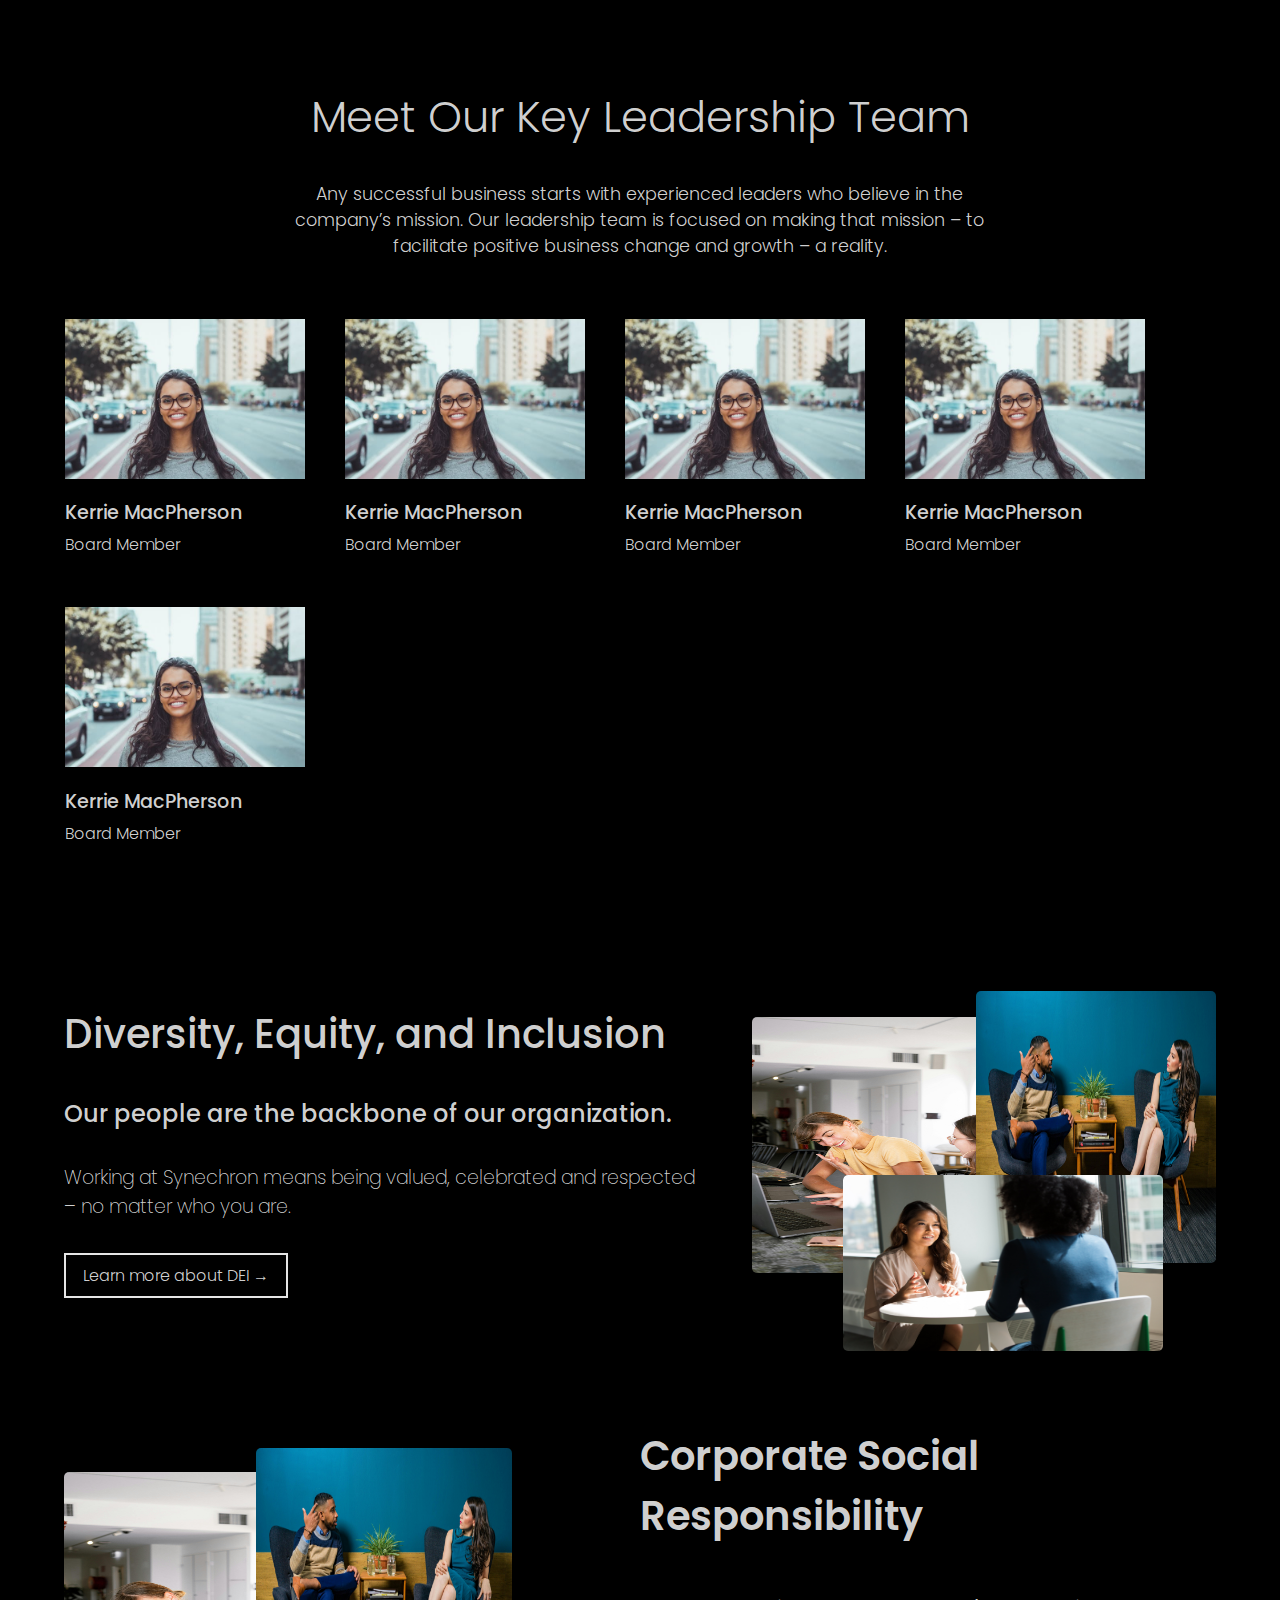
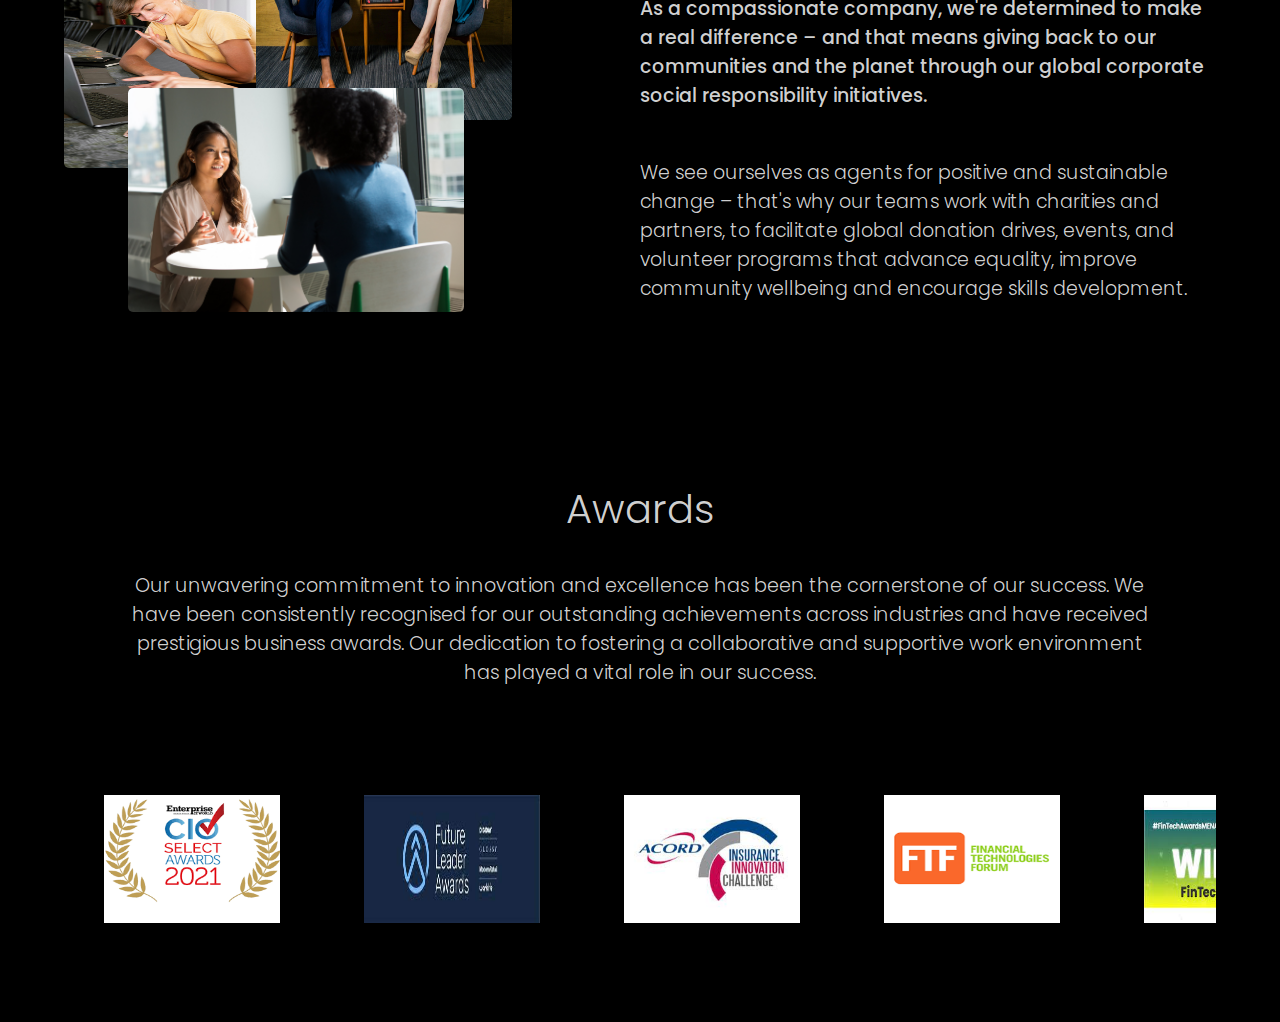
==== commit e1f2135c: "eighth commit" ====
--- a/index.html
+++ b/index.html
@@ -44,7 +44,7 @@
         </div>
         <div class="cont-2" id="cont-2-content">
             <div class="cont-2-block" style="margin-bottom: 2rem;">
-                <h2 style="margin-bottom:1.5rem; font-size: 2.1rem; font-weight: 400;">Our Origins</h2>
+                <h2 style="margin-bottom:1.5rem; font-size: 2.1rem; font-weight: 600;">We have come a long way</h2>
             </div>
             <div class="cont-2-block" style="margin-bottom: 2rem;">
                 <p><b>Affirmity Corporation was established by a group of visionary pioneers in the field of
--- a/style.css
+++ b/style.css
@@ -11,17 +11,7 @@
     font-weight: 300;
     font-style: normal;
 }
-::-webkit-scrollbar{
-    width: 10px;
-}
-::-webkit-scrollbar-track {
-    box-shadow: inset 0 0 5px rgb(213, 17, 17);
-    border-radius: 10px;
-  }
-  ::-webkit-scrollbar-thumb {
-    background: rgb(190, 24, 24);
-    border-radius: 10px;
-  }
+
 section {
     max-width: 1280px;
 }
@@ -704,6 +694,9 @@
 }
 
 @media only screen and (max-width:895px) {
+    .background{
+        height: 40rem;
+    }
     .container-2 {
         flex-direction: column;
     }
@@ -751,6 +744,7 @@
 }
 
 @media only screen and (max-width:640px) {
+   
     #cont-2-1 {
         width: 12rem;
         height: 10rem;
@@ -783,6 +777,9 @@
 }
 
 @media only screen and (max-width:590px) {
+    .background{
+        height: 35rem;
+    }
     .text {
         margin: 2rem;
     }
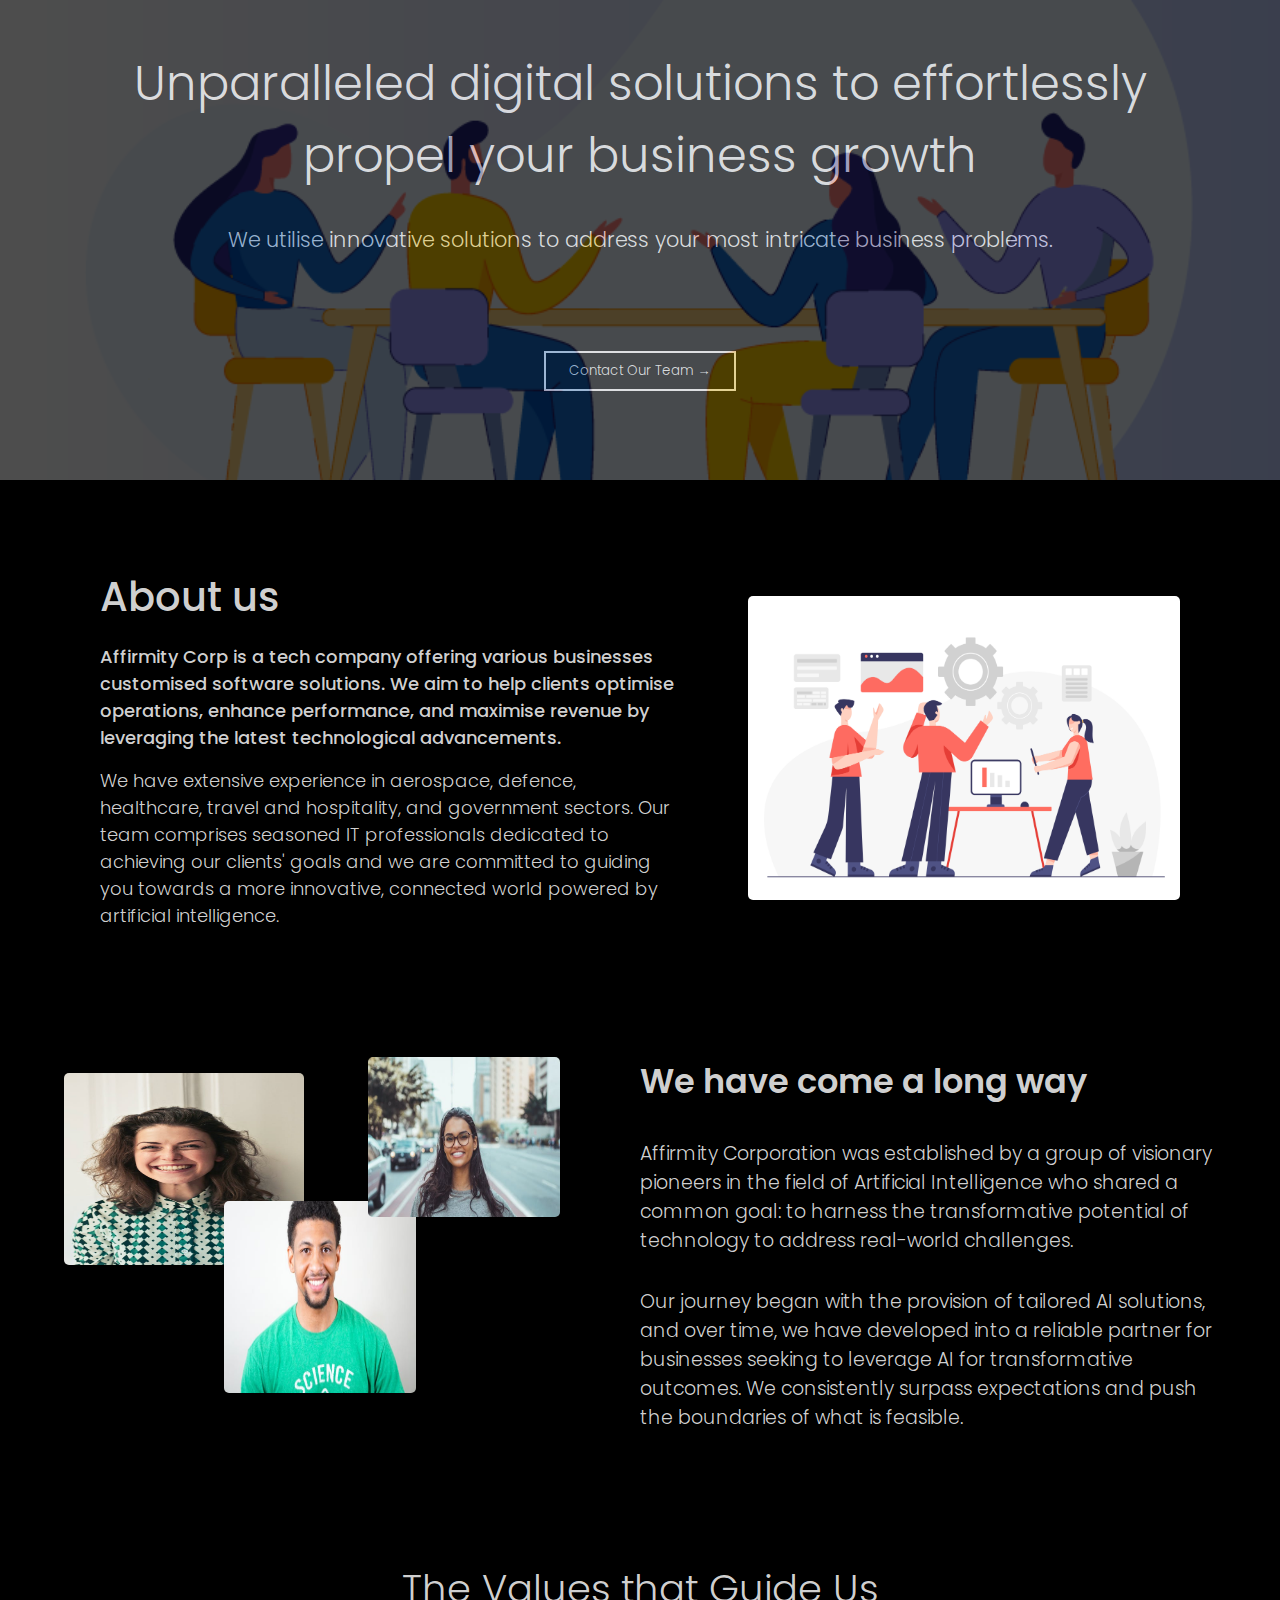
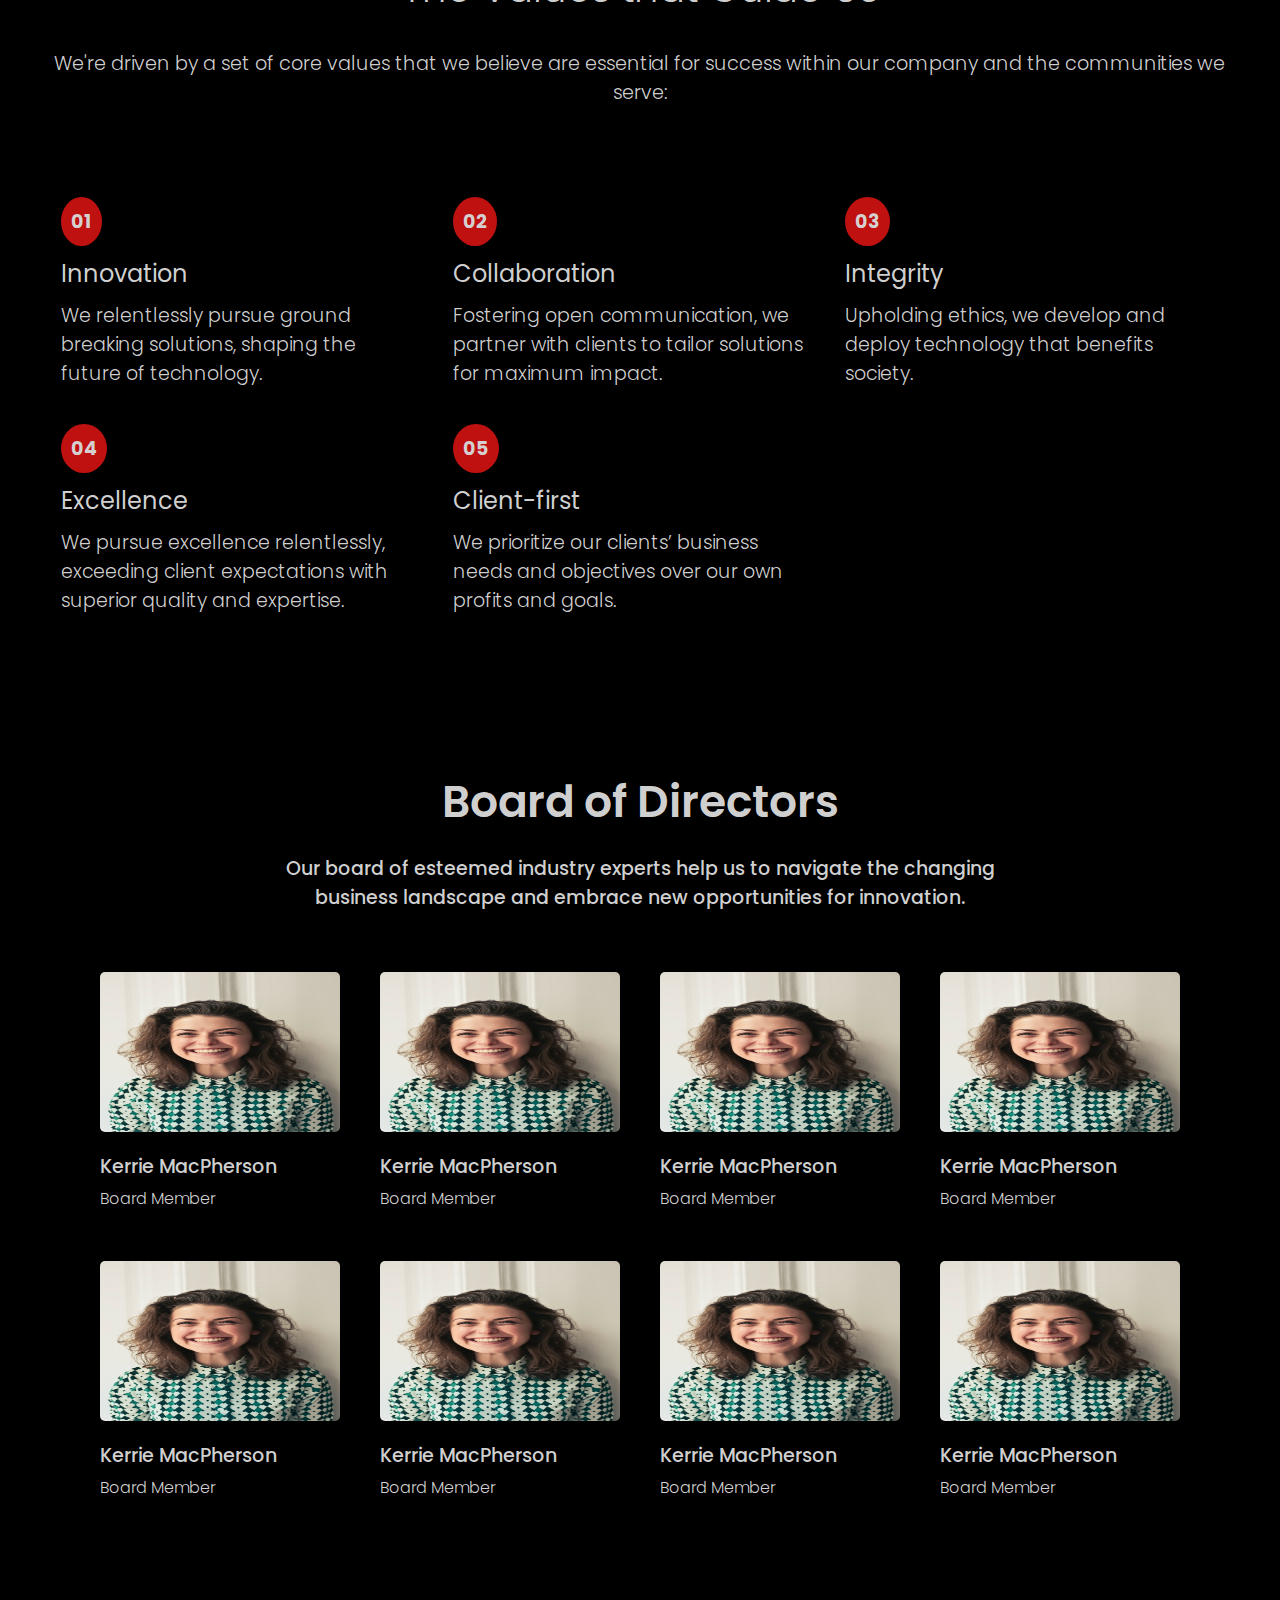
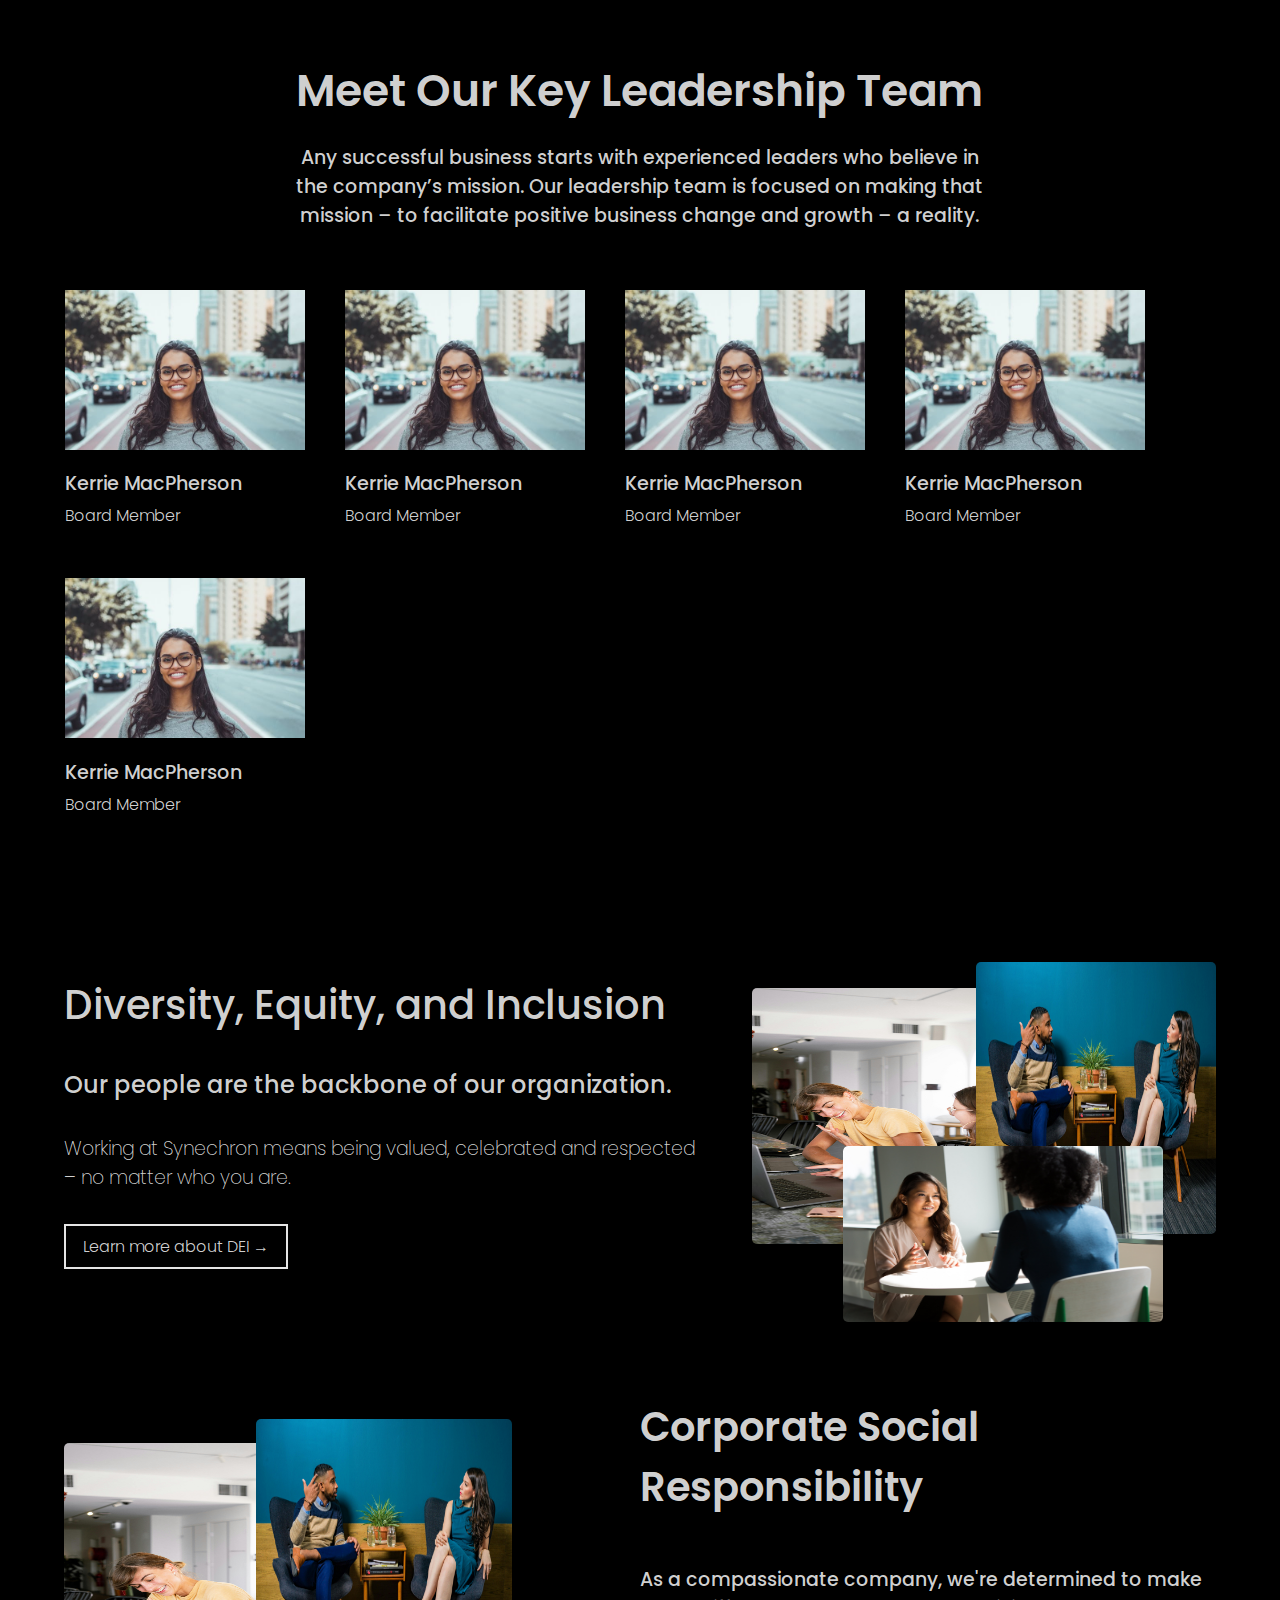
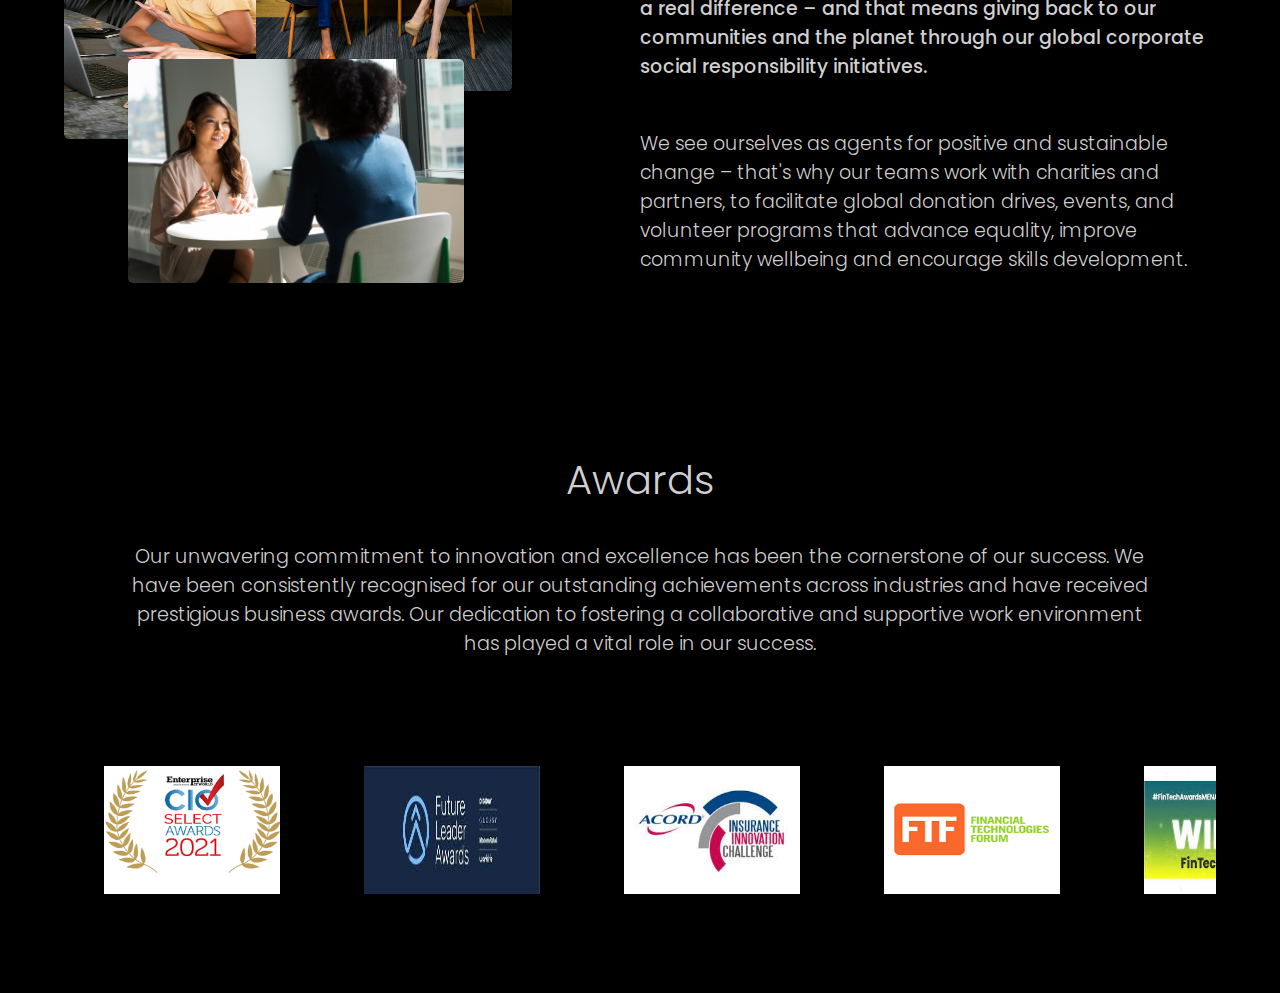
==== commit 16238fee: "ninth commit" ====
--- a/index.html
+++ b/index.html
@@ -95,7 +95,7 @@
     </section>
     <section class="container-4">
         <div id="cont-4-1">
-            <h1 style="margin-bottom: 2rem; font-size:3rem;">Board of Directors</h1>
+            <h1>Board of Directors</h1>
             <p>Our board of esteemed industry experts help us to navigate the changing business landscape and embrace new opportunities for innovation.</p>
         </div>
             <div class="cont-4-directors">
@@ -172,8 +172,8 @@
 
     <section class="container-5">
         <div id="cont-4-1">
-            <h1 style="margin-bottom: 2rem; font-size:2.7rem;">Meet Our Key Leadership Team</h1>
-            <p style="font-size: 1.1rem;">Any successful business starts with experienced leaders who believe in the company’s mission. Our leadership team is focused on making that mission – to facilitate positive business change and growth – a reality.</p>
+            <h1>Meet Our Key Leadership Team</h1>
+            <p>Any successful business starts with experienced leaders who believe in the company’s mission. Our leadership team is focused on making that mission – to facilitate positive business change and growth – a reality.</p>
         </div>
             <div class="cont-5-directors">
             <div class="cont-5-items">
--- a/style.css
+++ b/style.css
@@ -19,7 +19,7 @@
 .container {
     margin: auto;
     padding-left: 4rem;
-    padding-right: 4rem;
+   padding-right: 4rem;
 }
 
 .text {
@@ -220,13 +220,15 @@
     align-items: center;
 }
 
-.container-4 h1 {
+#cont-4-1 h1 {
     margin-bottom: 20px;
-    font-size: 2rem;
-}
-
-.container-4 p {
-    font-size: 1.2rem;
+    font-size: 44px;
+    font-weight: 600;
+}
+
+#cont-4-1 p {
+    font-size: 19px;
+    font-weight: 500;
 }
 
 #cont-4-1 {
@@ -850,6 +852,19 @@
 
 }
 @media only screen and (max-width:484px){
+    #cont-4-1 h1 {
+        margin-bottom: 20px;
+        font-size: 44px;
+        font-weight: 600;
+    }
+    
+    #cont-4-1 p {
+        font-size: 19px;
+        font-weight: 500;
+    }
+    #cont-4-1{
+        width: 85%;
+    }
     #cont-csr-relative{
         margin-top: 15rem;
         margin-bottom: 15rem;
